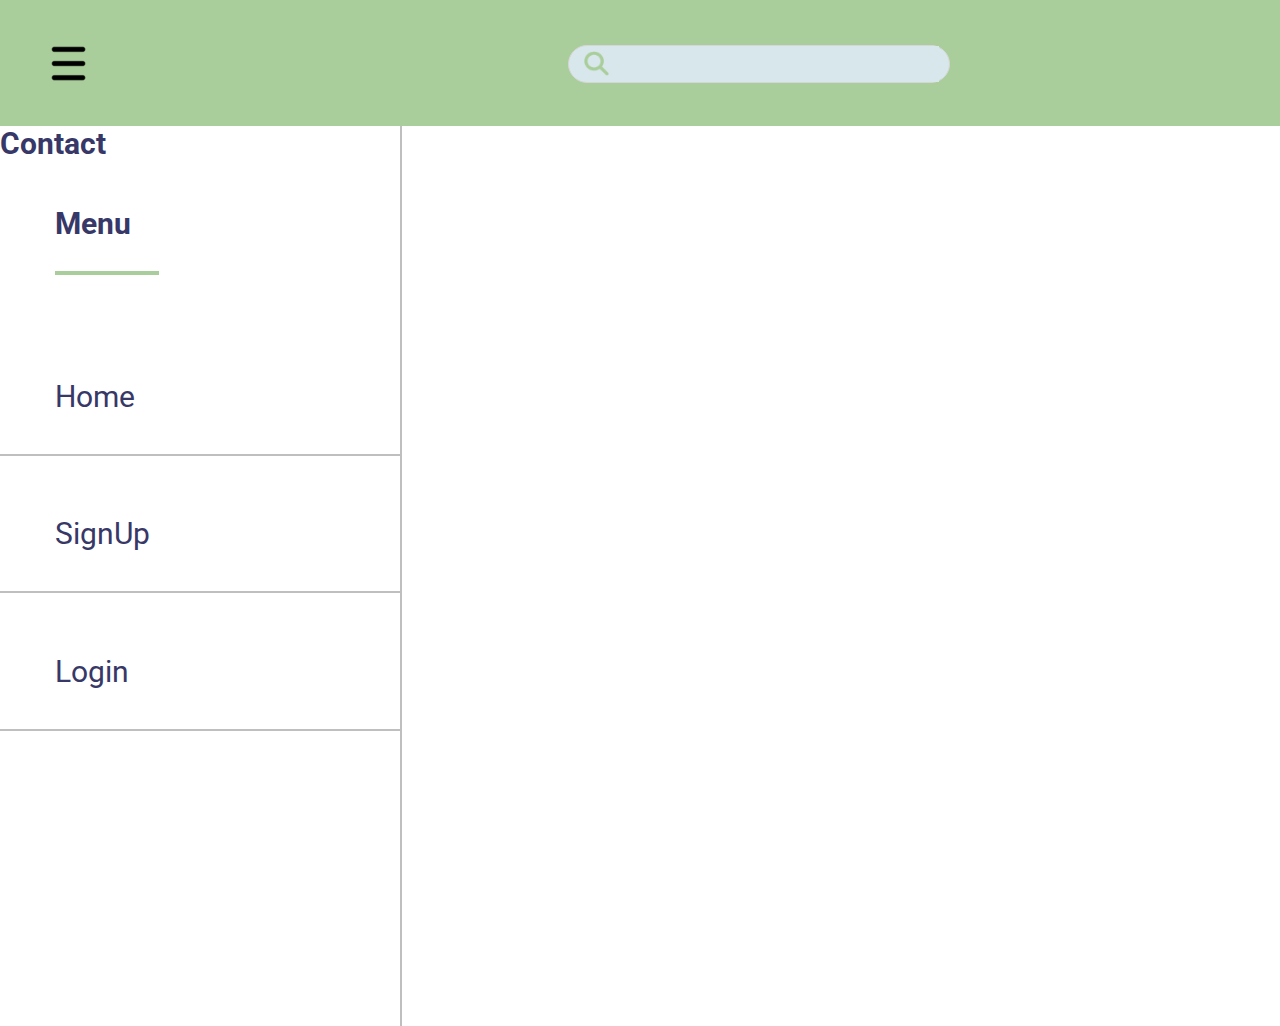
==== Semana-03/index.html @ 1ed92e9c "BaSP-W03-2022: make some changes in nav on index, giving style to nav on css" ====
<!DOCTYPE html>
<html lang="en">

<head>
  <meta charset="UTF-8" />
  <meta http-equiv="X-UA-Compatible" content="IE=edge" />
  <meta name="viewport" content="width=device-width, initial-scale=1.0" />
  <link rel="stylesheet" href="reset.css">
  <link rel="stylesheet" href="style.css" type="text/css">
  <link href="https://fonts.googleapis.com/css2?family=Roboto&display=swap" rel="stylesheet">
  <title>Landing Page Trackgenix</title>
</head>

<body>
  <header>
    <figure class="header-menu">
      <img class="menu" src="../assets/img/menu.png" alt="" />
    </figure>
    <form action="" class="header-search">
      <input type="search" name="search" />
      <img class="header-search-img" src="../assets/img/search.png" alt="">
    </form>
    <button type="button" class="header-know-more-btn">Know more</button>
  </header>
  <nav>
    <h2 class="nav-menu">Menu</h2>
    <div class="nav-menu-underline"></div>
<ul class="nav-ul">
  <li>
    <a href="#"> Home</a>
  </li>
  <div></div>
  <li>
    <a href="#">SignUp</a>
  </li>
  <div></div>
  <li>
    <a href="#">Login</a>
  </li>
  <div></div>
</ul>
      <h2>Contact</h2>

      <!-- <figure>
        <img src="../assets/img/mail.png" alt="" />
      </figure>
      <a href="#" target="_blank">trackgenix@gmail.com</a>
      <figure>
        <img src="../assets/img/phone.png" alt="" />
      </figure>
      <a href="#" target="_blank">(+54) 4545-9999</a>
      <figure>
        <img src="../assets/img/adress.png" alt="" />
      </figure>
      <a href="#" target="_blank">1234 Somewhere Road #8254 Nashville.</a>
    </div> -->
  </nav>
  <!-- <main>
    <section>
      <div>
        <h1>TRACKGENIX</h1>
        <h2>TIME CONTROL THAT SIMPLIFIES YOUR BUSINESS</h2>
        <p>
          The time control software to manage your employees' time in the
          easiest, fastest and most intuitive way.
        </p>
        <a href="#" target="_blank"><button type="button">LEARN MORE</button></a>
      </div>
      <div>
        <img src="../assets/img/Imagen_principal.png" alt="" />
      </div>
    </section>
    <section>
      <h2>Features</h2>
      <div>
        <figure>
          <img src="../assets/img/features.png" alt="">
        </figure>
      </div>
      <div>
        <a href="#">
          <figure>
            <img src="../assets/img/clock.png" alt="" />
          </figure>
          <p>Hours log</p>
        </a>
        <div>
          <a href="#">
            <figure>
              <img src="../assets/img/Vector.png" alt="" />
            </figure>
            <p>Reports</p>
          </a>
        </div>
        <div>
          <a href="#">
            <figure>
              <img src="../assets/img/search.png" alt="" />
            </figure>
            <p>Resource management</p>
          </a>
        </div>
        <div>
          <a href="#">
            <figure>
              <img src="../assets/img/people.png" alt="" />
            </figure>
            <p>Multiple role</p>
          </a>
        </div>
      </div>
    </section>
    <section>
      <h2>Why use Trackgenix?</h2>
      <figure>
        <img src="../assets/img/why_use.png" alt="" />
      </figure>
      <div>
        <ul>
          <li><a href="#">Productivity booster</a></li>
          <li><a href="#">Work traceability</a></li>
          <li><a href="#">Leadership and team management</a></li>
          <li><a href="#">Decisionmaking</a></li>
        </ul>
      </div>
    </section>
    <section>
      <h2>Ask for more information</h2>
      <div>
        <form action="#">
          <input type="text" name="name" placeholder="Name" required />
          <input type="email" name="email" placeholder="Email" required />
          <select name="category" required>
            <option value="0" disabled selected>-Category-</option>
            <option value="1">Employee</option>
            <option value="2">Employee PM</option>
            <option value="2">Admin</option>
            <option value="2">SuperAdmin</option>
          </select>
          <textarea name="text" cols="30" rows="10" placeholder="Message" required></textarea>
          <input type="reset" value="Cancel" />
          <input type="submit" value="Send" />
        </form>
      </div>
    </section>
    <section>
      <h2>Our history</h2>
      <div>
        <p>
          Since 2012, we’ve helped countless companies across the globe build
          applications that empower growth, leave a lasting impression, and
          transform their user experience.
        </p>
        <a href="#" target="_blank"><button type="button">Read More</button></a>
        <figure>
          <img src="../assets/img/history2.png" alt="">
        </figure>
        <p>
          GigaTech was created in 2012 by a
          trio of colleagues who met through a coding bootcamp. They continue
          to perfect the craft of app development and make a name for
          themselves.
        </p>
        <figure>
          <img src="../assets/img/history.png" alt="" />
        </figure>
      </div>
    </section>
    <section>
      <div>
        <div>
          <h3>Products</h3>
          <ul>
            <li>
              <ul>
                <a href="#">
                  <li>Features</li>
                </a>
                <a href="#">
                  <li>Downloads</li>
                </a>
                <a href="#">
                  <li>Integrations</li>
                </a>
                <a href="#">
                  <li>Additional features</li>
                </a>
              </ul>
            </li>
          </ul>
        </div>
        <div>
          <h3>Company</h3>
          <ul>
            <li>
              <ul>
                <a href="#">
                  <li>About us</li>
                </a>
                <a href="#">
                  <li>Trusted by</li>
                </a>
                <a href="#">
                  <li>Resources</li>
                </a>
                <a href="#">
                  <li>Clients</li>
                </a>
              </ul>
            </li>
          </ul>
        </div>
        <div>
          <h3>Support</h3>
          <ul>
            <li>
              <ul>
                <a href="#">
                  <li>Help</li>
                </a>
                <a href="#">
                  <li>Tutorial</li>
                </a>
                <a href="#">
                  <li>API</li>
                </a>
                <a href="#">
                  <li>Contact</li>
                </a>
              </ul>
            </li>
          </ul>
        </div>
      </div>
    </section>
  </main> 
    <footer>
    <div>
      <a href="#" target="_blank">
        <figure>
          <img src="../assets/img/twitter.png" alt="">
        </figure>
      </a>
      <a href="#" target="_blank">
        <figure>
          <img src="../assets/img/face.png" alt="">
        </figure>
      </a>
      <a href="#" target="_blank">
        <figure>
          <img src="../assets/img/linkedin.png" alt="">
        </figure>
      </a>
      <a href="#" target="_blank">
        <figure>
          <img src="../assets/img/instagram.png" alt="">
        </figure>
      </a>
      <a href="#" target="_blank">
        <figure>
          <img src="../assets/img/github.png" alt="">
        </figure>
      </a>
    </div>
    <div>
      <p>Rosario, Argentina</p>
      <p>Copyright &#169 GigaTech Software Solutions SA.</p>
      <P>All rights reserved.</P>
    </div>
  </footer>-->
</body>

</html>
---- Semana-03/style.css ----
body {
  font-family: "Roboto";
}

header {
  position: relative;
  height: 126px;
  background: #aace9b;
}

.header-menu img {
  position: absolute;
  width: 45px;
  height: 44.61px;
  left: 46px;
  top: 41px;
}

.header-search {
  position: absolute;
  width: 380px;
  left: 568px;
  top: 45px;
  background: #d8e7eb;
  border: 1px solid #d6d6d6;
  border-radius: 50px;
}

.header-search input {
  position: relative;
  width: 320px;
  height: 36px;
  left: 50px;
  font-size: 20px;
  background: #d8e7eb;
  border: none;
  outline: none;
}

.header-search-img {
  position: absolute;
  width: 25px;
  height: 25px;
  top: 5px;
  left: 15px;
}

.header-know-more-btn {
  position: absolute;
  display: none;
  width: 85px;
  height: 36px;
  left: 1380px;
  top: 45px;
  background: #ff3e1d;
  border-radius: 5px;
  border: none;
  color: white;
}

nav {
  position: absolute;
  width: 400px;
  height: 100%;
  border-right: 2px solid #bfbfbf;
}

.nav-menu {
  position: absolute;
  padding-left: 55px;
  top: 80px;
}

.nav-menu-underline {
  position: absolute;
  width: 100px;
  height: 0px;
  left: 55px;
  top: 145px;
  border: 2px solid #aace9b;
}

.nav,
h2 {
  position: relative;
  font-family: "Roboto";
  font-weight: 700;
  font-size: 30px;
  line-height: 35px;
  color: #373867;
}

.nav-ul {
  position: absolute;
  height: 420px;
  top: 150px;
}

.nav-ul li {
  position: relative;
  margin: 50% 55px 40px;
  font-family: "Roboto";
  font-weight: 400;
  font-size: 30px;
  line-height: 35px;
}
.nav-ul a {
text-decoration: none;
color: #373867;
}

.nav-ul div {
  position: absolute;
  width: 400px;
  border: 1px solid #bfbfbf;
}
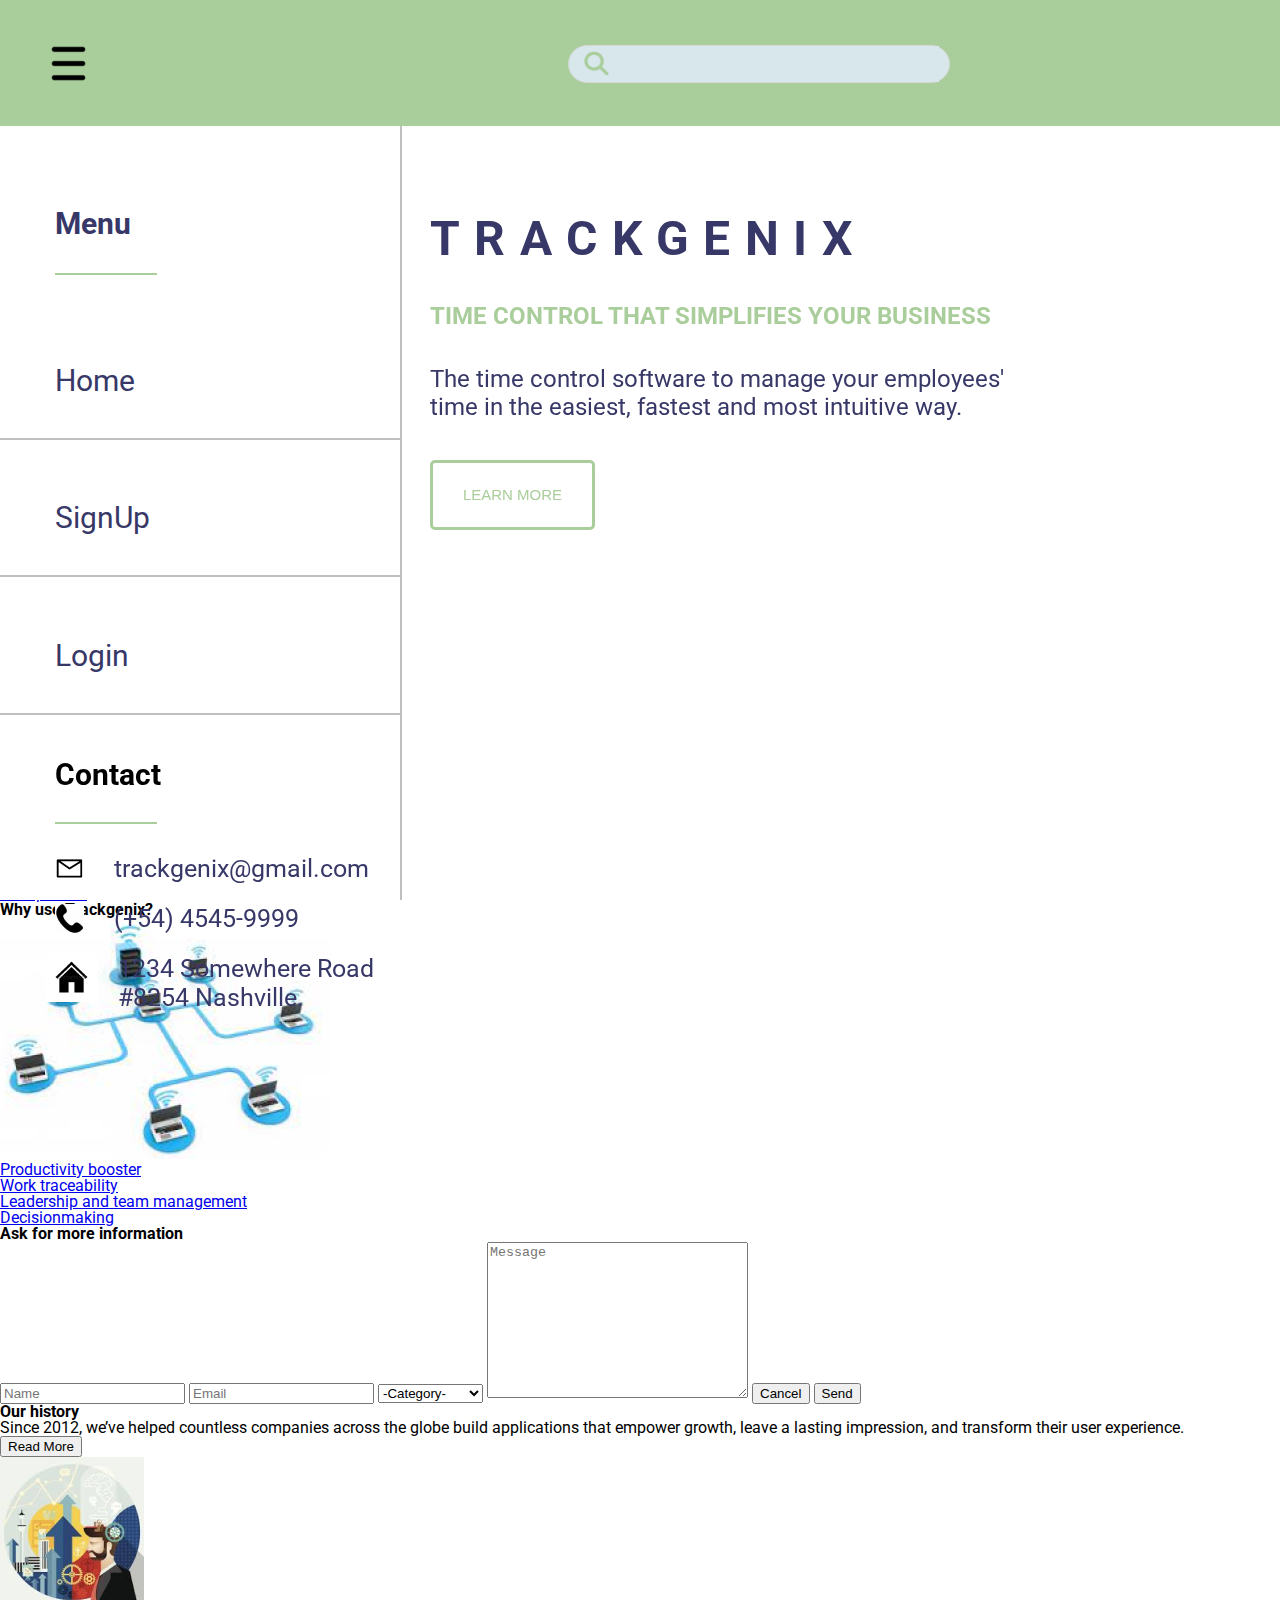
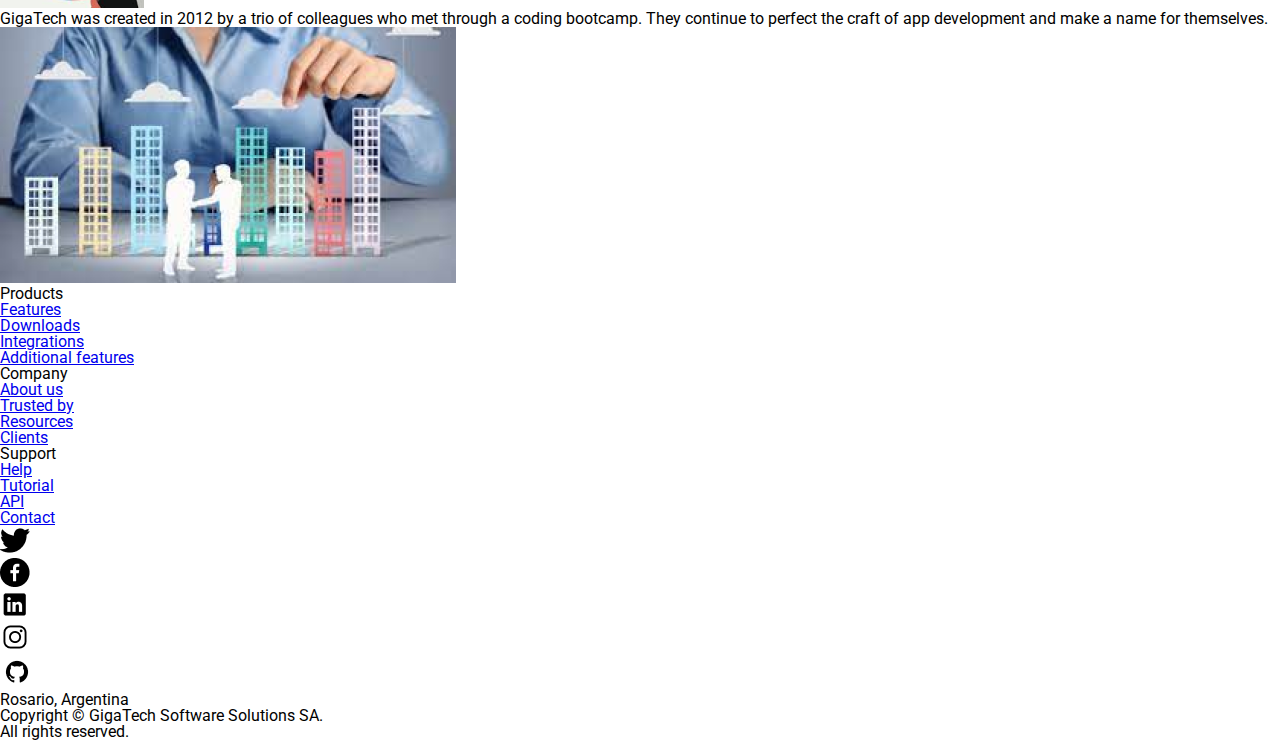
==== commit ec909aa1: "BaSP-W03-2022: finish the sidebar and work on the first-section of the body" ====
--- a/Semana-03/index.html
+++ b/Semana-03/index.html
@@ -25,39 +25,45 @@
   <nav>
     <h2 class="nav-menu">Menu</h2>
     <div class="nav-menu-underline"></div>
-<ul class="nav-ul">
-  <li>
-    <a href="#"> Home</a>
-  </li>
-  <div></div>
-  <li>
-    <a href="#">SignUp</a>
-  </li>
-  <div></div>
-  <li>
-    <a href="#">Login</a>
-  </li>
-  <div></div>
-</ul>
-      <h2>Contact</h2>
-
-      <!-- <figure>
-        <img src="../assets/img/mail.png" alt="" />
-      </figure>
-      <a href="#" target="_blank">trackgenix@gmail.com</a>
-      <figure>
-        <img src="../assets/img/phone.png" alt="" />
-      </figure>
-      <a href="#" target="_blank">(+54) 4545-9999</a>
-      <figure>
-        <img src="../assets/img/adress.png" alt="" />
-      </figure>
-      <a href="#" target="_blank">1234 Somewhere Road #8254 Nashville.</a>
-    </div> -->
+    <ul class="nav-menu-ul">
+      <li>
+        <a href="#"> Home</a>
+      </li>
+      <div></div>
+      <li>
+        <a href="#">SignUp</a>
+      </li>
+      <div></div>
+      <li>
+        <a href="#">Login</a>
+      </li>
+      <div></div>
+    </ul>
+    <ul class="nav-contact-ul">
+      <h2 class="nav-contact">Contact</h2>
+      <div class="nav-contact-underline"></div>
+      <li>
+        <figure>
+          <img src="../assets/img/mail.png" alt="" />
+        </figure>
+        <a href="#" target="_blank">trackgenix@gmail.com</a>
+      </li>
+      <li>
+        <figure>
+          <img src="../assets/img/phone.png" alt="" />
+        </figure>
+        <a href="#" target="_blank">(+54) 4545-9999</a>
+      </li>
+      <li id="nav-contact-address">
+        <figure>
+          <img src="../assets/img/adress.png" alt="" />
+        </figure>
+        <a id="contact-address" href="#" target="_blank">1234 Somewhere Road #8254 Nashville.</a>
+      </li>
+    </ul>
   </nav>
-  <!-- <main>
-    <section>
-      <div>
+  <main>
+    <section class="first-section">
         <h1>TRACKGENIX</h1>
         <h2>TIME CONTROL THAT SIMPLIFIES YOUR BUSINESS</h2>
         <p>
@@ -65,10 +71,9 @@
           easiest, fastest and most intuitive way.
         </p>
         <a href="#" target="_blank"><button type="button">LEARN MORE</button></a>
-      </div>
-      <div>
+      <figure>
         <img src="../assets/img/Imagen_principal.png" alt="" />
-      </div>
+      </figure>
     </section>
     <section>
       <h2>Features</h2>
@@ -233,8 +238,8 @@
         </div>
       </div>
     </section>
-  </main> 
-    <footer>
+  </main>
+  <footer>
     <div>
       <a href="#" target="_blank">
         <figure>
@@ -267,7 +272,7 @@
       <p>Copyright &#169 GigaTech Software Solutions SA.</p>
       <P>All rights reserved.</P>
     </div>
-  </footer>-->
+  </footer>
 </body>
 
 </html>--- a/Semana-03/style.css
+++ b/Semana-03/style.css
@@ -1,11 +1,14 @@
 body {
   font-family: "Roboto";
+  width: 1512px;
 }
 
 header {
-  position: relative;
+  position: fixed;
+  width: 100%;
   height: 126px;
   background: #aace9b;
+  z-index: 1;
 }
 
 .header-menu img {
@@ -59,44 +62,44 @@
 }
 
 nav {
-  position: absolute;
+  position: fixed;
   width: 400px;
   height: 100%;
+  font-family: "Roboto";
+  font-size: 30px;
+  line-height: 35px;
   border-right: 2px solid #bfbfbf;
+  background-color: white;
 }
 
 .nav-menu {
-  position: absolute;
+  position: relative;
   padding-left: 55px;
-  top: 80px;
+  top: 206px;
+  color: #373867;
 }
 
 .nav-menu-underline {
-  position: absolute;
+  position: relative;
   width: 100px;
   height: 0px;
-  left: 55px;
-  top: 145px;
-  border: 2px solid #aace9b;
+  margin-left: 55px;
+  top: 238px;
+  border: 1px solid #aace9b;
 }
 
 .nav,
 h2 {
-  position: relative;
-  font-family: "Roboto";
   font-weight: 700;
-  font-size: 30px;
-  line-height: 35px;
-  color: #373867;
-}
-
-.nav-ul {
+}
+
+.nav-menu-ul {
   position: absolute;
   height: 420px;
-  top: 150px;
-}
-
-.nav-ul li {
+  top: 260px;
+}
+
+.nav-menu-ul li {
   position: relative;
   margin: 50% 55px 40px;
   font-family: "Roboto";
@@ -104,13 +107,103 @@
   font-size: 30px;
   line-height: 35px;
 }
-.nav-ul a {
-text-decoration: none;
-color: #373867;
-}
-
-.nav-ul div {
+
+.nav-menu-ul a {
+  text-decoration: none;
+  color: #373867;
+}
+
+.nav-menu-ul div {
   position: absolute;
   width: 400px;
   border: 1px solid #bfbfbf;
-}+}
+
+.nav-contact-ul {
+  position: relative;
+  top: 720px;
+  margin-left: 55px;
+}
+
+.nav-contact-underline {
+  position: relative;
+  width: 100px;
+  border: 1px solid #aace9b;
+  top: 30px;
+}
+
+.nav-contact-ul li {
+  position: relative;
+  display: flex;
+  top: 60px;
+  margin-bottom: 15px;
+  font-weight: 400;
+  font-size: 25px;
+  line-height: 29px;
+}
+
+.nav-contact-ul a {
+  padding-left: 30px;
+  text-decoration: none;
+  color: #373867;
+}
+
+#nav-contact-address {
+  margin-left: -10px;
+}
+
+#contact-address {
+  padding-left: 20px;
+}
+
+.first-section {
+  position: relative;
+  top: 126px;
+  left: 400px;
+  padding: 85px 35px 95px 30px;
+  color: #373867;
+}
+
+h1 {
+  font-weight: 700;
+  font-size: 48px;
+  line-height: 56px;
+  letter-spacing: 0.3em;
+  padding-bottom: 35px;
+}
+
+.first-section h2 {
+  font-weight: 700;
+  font-size: 24px;
+  line-height: 28px;
+  padding-bottom: 35px;
+  text-transform: uppercase;
+  color: #aace9b;
+}
+
+.first-section p {
+  width: 595px;
+  height: 60px;
+  padding-bottom: 35px;
+  font-weight: 400;
+  font-size: 24px;
+  line-height: 28px;
+}
+
+.first-section button {
+  width: 165px;
+  height: 70px;
+  font-weight: 500;
+  font-size: 15px;
+  line-height: 18px;
+  color: #aace9b;
+  background: #ffffff;
+  border: 3px solid #aace9b;
+  border-radius: 5px;
+}
+
+.first-section img {
+  position: absolute;
+  top: 65px;
+  right: 35px;
+}
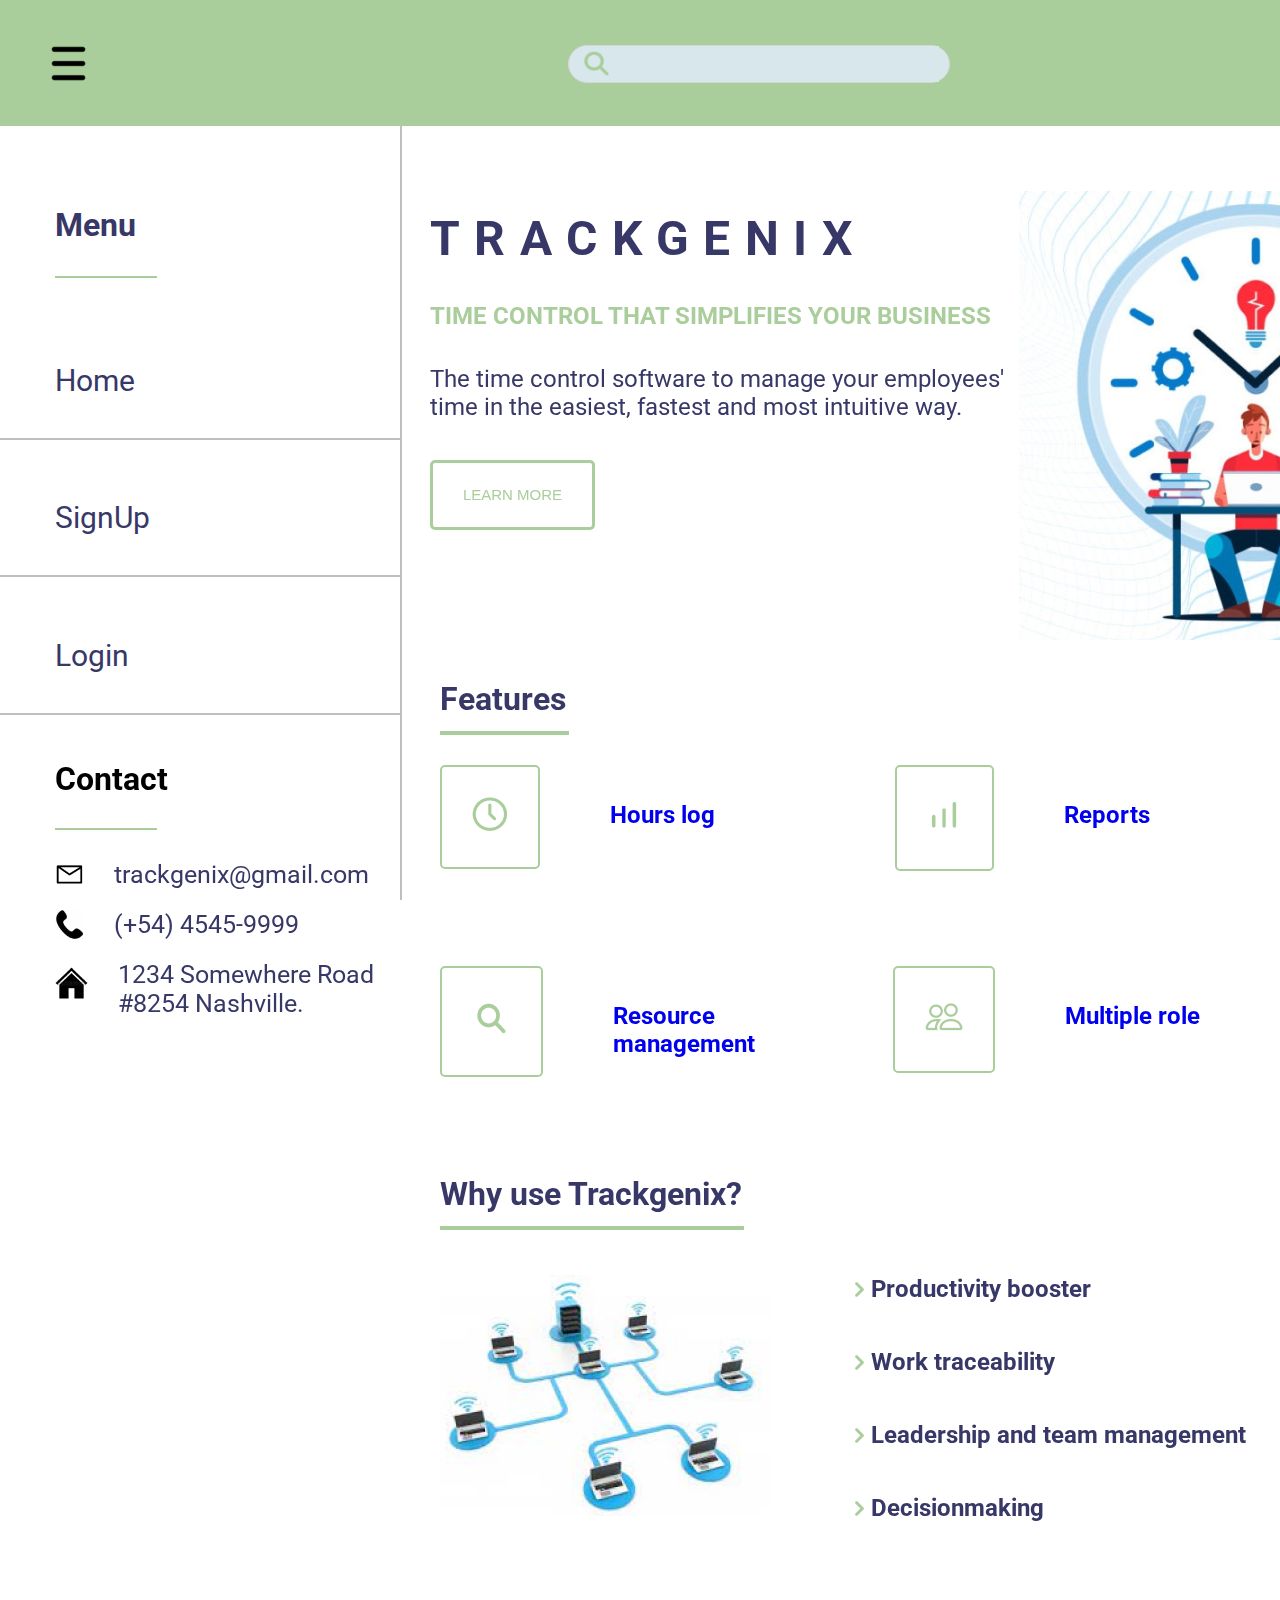
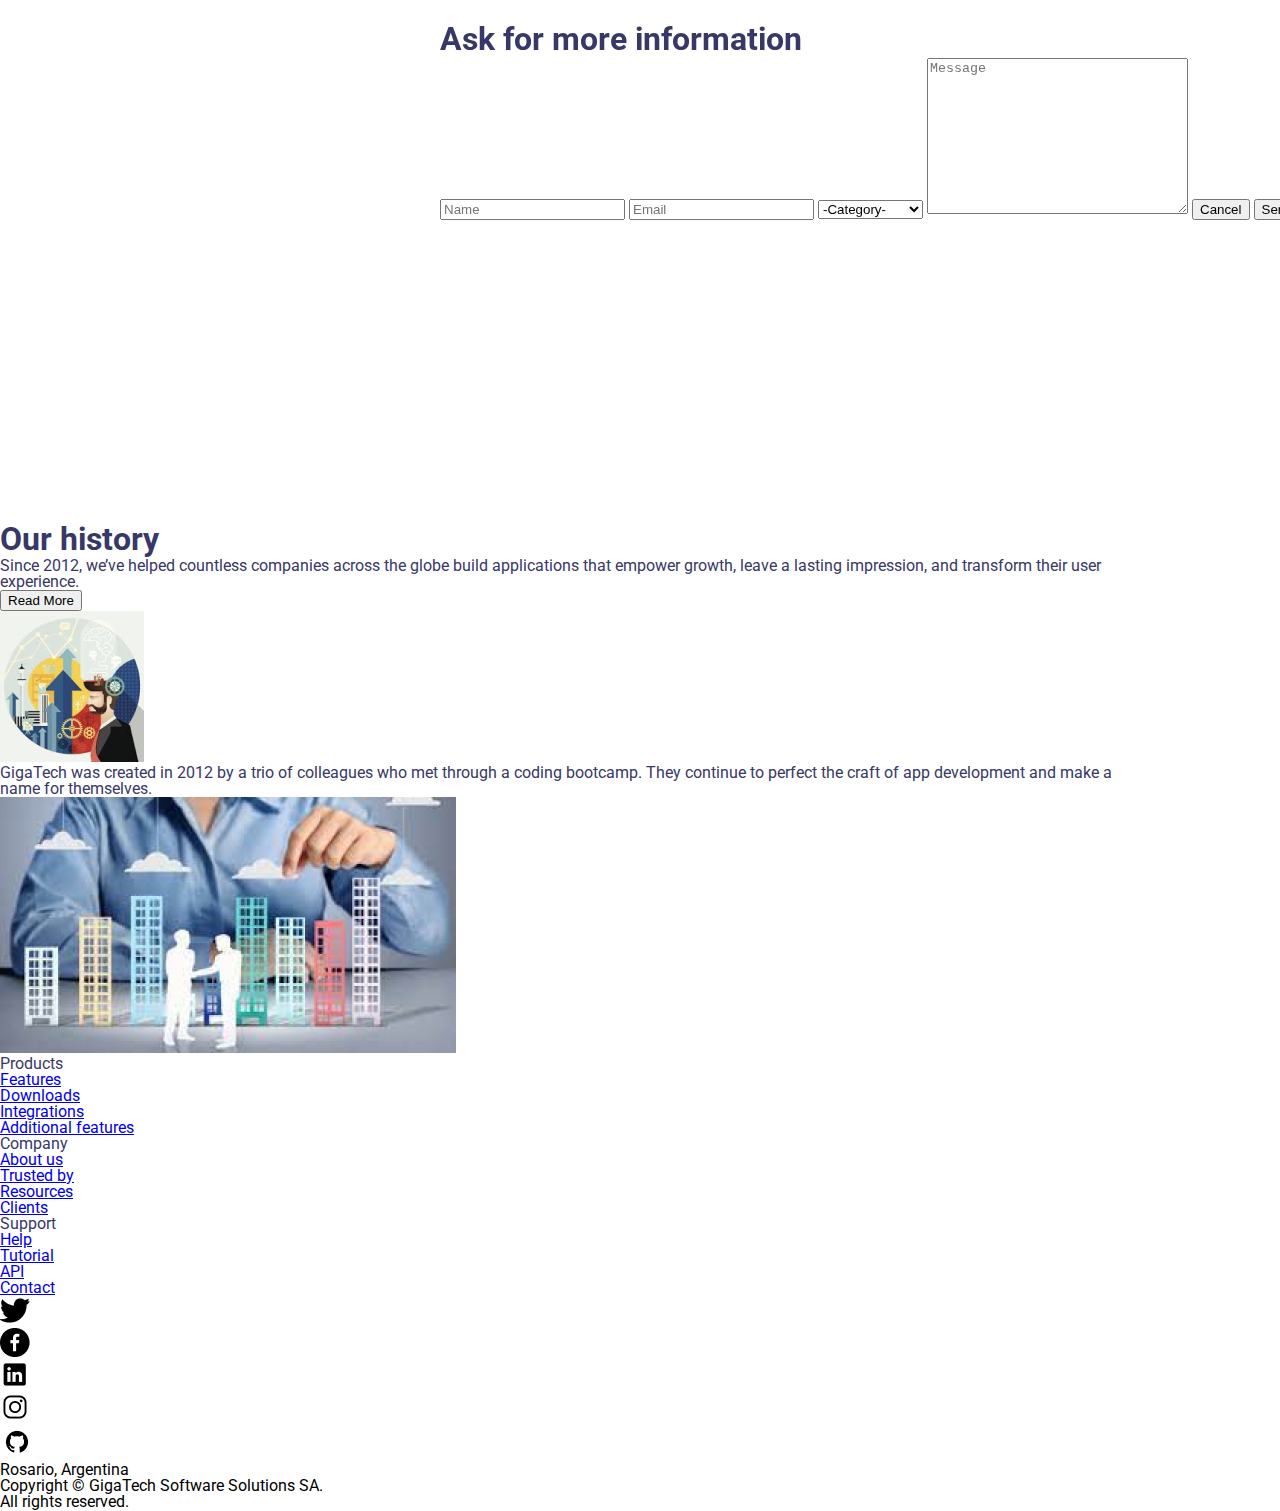
==== commit a248c935: "BaSP-W03-2022: finish the first, second and third section of the body" ====
--- a/Semana-03/index.html
+++ b/Semana-03/index.html
@@ -64,32 +64,33 @@
   </nav>
   <main>
     <section class="first-section">
-        <h1>TRACKGENIX</h1>
-        <h2>TIME CONTROL THAT SIMPLIFIES YOUR BUSINESS</h2>
-        <p>
-          The time control software to manage your employees' time in the
-          easiest, fastest and most intuitive way.
-        </p>
-        <a href="#" target="_blank"><button type="button">LEARN MORE</button></a>
+      <h1>TRACKGENIX</h1>
+      <h2>TIME CONTROL THAT SIMPLIFIES YOUR BUSINESS</h2>
+      <p>
+        The time control software to manage your employees' time in the
+        easiest, fastest and most intuitive way.
+      </p>
+      <a href="#" target="_blank"><button type="button">LEARN MORE</button></a>
       <figure>
         <img src="../assets/img/Imagen_principal.png" alt="" />
       </figure>
     </section>
-    <section>
+    <section class="second-section">
       <h2>Features</h2>
-      <div>
-        <figure>
-          <img src="../assets/img/features.png" alt="">
-        </figure>
-      </div>
-      <div>
-        <a href="#">
-          <figure>
-            <img src="../assets/img/clock.png" alt="" />
-          </figure>
-          <p>Hours log</p>
-        </a>
-        <div>
+      <div class="features-underline"></div>
+      <figure class="features-img-tablet">
+        <img src="../assets/img/features.png" alt="">
+      </figure>
+      <div class="features-blocks">
+        <div class="features-hours">
+          <a href="#">
+            <figure>
+              <img src="../assets/img/clock.png" alt="" />
+            </figure>
+            <p>Hours log</p>
+          </a>
+        </div>
+        <div class="features-reports">
           <a href="#">
             <figure>
               <img src="../assets/img/Vector.png" alt="" />
@@ -97,7 +98,9 @@
             <p>Reports</p>
           </a>
         </div>
-        <div>
+      </div>
+      <div class="features-blocks">
+        <div class="features-resource">
           <a href="#">
             <figure>
               <img src="../assets/img/search.png" alt="" />
@@ -105,7 +108,7 @@
             <p>Resource management</p>
           </a>
         </div>
-        <div>
+        <div class="features-role">
           <a href="#">
             <figure>
               <img src="../assets/img/people.png" alt="" />
@@ -115,21 +118,23 @@
         </div>
       </div>
     </section>
-    <section>
+    <section class="third-section">
       <h2>Why use Trackgenix?</h2>
-      <figure>
-        <img src="../assets/img/why_use.png" alt="" />
-      </figure>
-      <div>
-        <ul>
-          <li><a href="#">Productivity booster</a></li>
-          <li><a href="#">Work traceability</a></li>
-          <li><a href="#">Leadership and team management</a></li>
-          <li><a href="#">Decisionmaking</a></li>
-        </ul>
-      </div>
-    </section>
-    <section>
+      <div class="why-underline"></div>
+      <div></div>
+      <div class="why-info">
+        <figure>
+          <img src="../assets/img/why_use.png" alt="" />
+        </figure>
+          <ul>
+            <li><a href="#">Productivity booster</a></li>
+            <li><a href="#">Work traceability</a></li>
+            <li><a href="#">Leadership and team management</a></li>
+            <li><a href="#">Decisionmaking</a></li>
+          </ul>
+      </div>
+    </section>
+    <section class="fourth-section">
       <h2>Ask for more information</h2>
       <div>
         <form action="#">
--- a/Semana-03/style.css
+++ b/Semana-03/style.css
@@ -5,7 +5,7 @@
 
 header {
   position: fixed;
-  width: 100%;
+  width: 1512px;
   height: 126px;
   background: #aace9b;
   z-index: 1;
@@ -156,12 +156,17 @@
   padding-left: 20px;
 }
 
+main {
+  width: 1112px;
+  color: #373867;
+}
+
 .first-section {
   position: relative;
+  height: 500px;
   top: 126px;
   left: 400px;
-  padding: 85px 35px 95px 30px;
-  color: #373867;
+  padding: 85px 35px 0px 30px;
 }
 
 h1 {
@@ -207,3 +212,158 @@
   top: 65px;
   right: 35px;
 }
+
+.second-section {
+  position: relative;
+  height: 400px;
+  left: 400px;
+  padding: 95px 0px 0px 40px;
+}
+
+h2 {
+  font-weight: 700;
+  font-size: 32px;
+  line-height: 38px;
+}
+
+.second-section a {
+  font-weight: 700;
+  font-size: 24px;
+  line-height: 28px;
+  text-decoration: none;
+}
+
+.features-underline,
+.why-underline {
+  position: relative;
+  width: 125px;
+  border: 2px solid #aace9b;
+  margin-top: 13px;
+}
+
+.features-img-tablet {
+  display: none;
+}
+
+.features-blocks {
+  position: relative;
+  display: flex;
+}
+
+.features-hours a {
+  position: relative;
+  display: flex;
+  margin: 30px 90px 65px 0px;
+}
+
+.features-hours figure {
+  margin-right: 70px;
+  padding: 30px;
+  border: 2px solid #aace9b;
+  border-radius: 5px;
+}
+
+.features-hours p {
+  padding: 36px 90px 0px 0px;
+}
+
+.features-reports a {
+  position: relative;
+  display: flex;
+  margin: 30px 90px 65px 0px;
+}
+
+.features-reports figure {
+  margin-right: 70px;
+  padding: 35px;
+  border: 2px solid #aace9b;
+  border-radius: 5px;
+}
+
+.features-reports p {
+  padding: 36px 90px 0px 0px;
+}
+
+.features-resource a {
+  position: relative;
+  display: flex;
+  margin: 30px 90px 65px 0px;
+}
+
+.features-resource figure {
+  margin-right: 70px;
+  padding: 35px;
+  border: 2px solid #aace9b;
+  border-radius: 5px;
+}
+
+.features-resource p {
+  padding: 36px 0px 0px 0px;
+  width: 190px;
+}
+
+.features-role a {
+  position: relative;
+  display: flex;
+  margin: 30px 90px 65px 0px;
+}
+
+.features-role figure {
+  margin-right: 70px;
+  padding: 30px;
+  border: 2px solid #aace9b;
+  border-radius: 5px;
+}
+
+.features-role p {
+  padding: 36px 90px 0px 0px;
+}
+
+.third-section {
+  position: relative;
+  height: 350px;
+  left: 400px;
+  padding: 95px 0px 0px 40px;
+}
+
+.why-underline {
+  width: 300px;
+}
+
+.why-info {
+  position: relative;
+  display: flex;
+}
+
+.why-info figure {
+  padding-top: 45px;
+}
+
+.why-info a {
+  text-decoration: none;
+  font-weight: 700;
+  font-size: 24px;
+  line-height: 28px;
+  color: #373867;
+}
+
+.why-info ul {
+  list-style-image: url("../assets/img/why-vector.png");
+  padding-left: 100px;
+}
+
+.why-info li {
+  padding-top: 45px;
+}
+
+.fourth-section {
+  position: relative;
+  height: 500px;
+  left: 400px;
+  padding: 95px 0px 0px 40px;
+}
+
+.fourth-section div {
+  position: relative;
+  display: block;
+}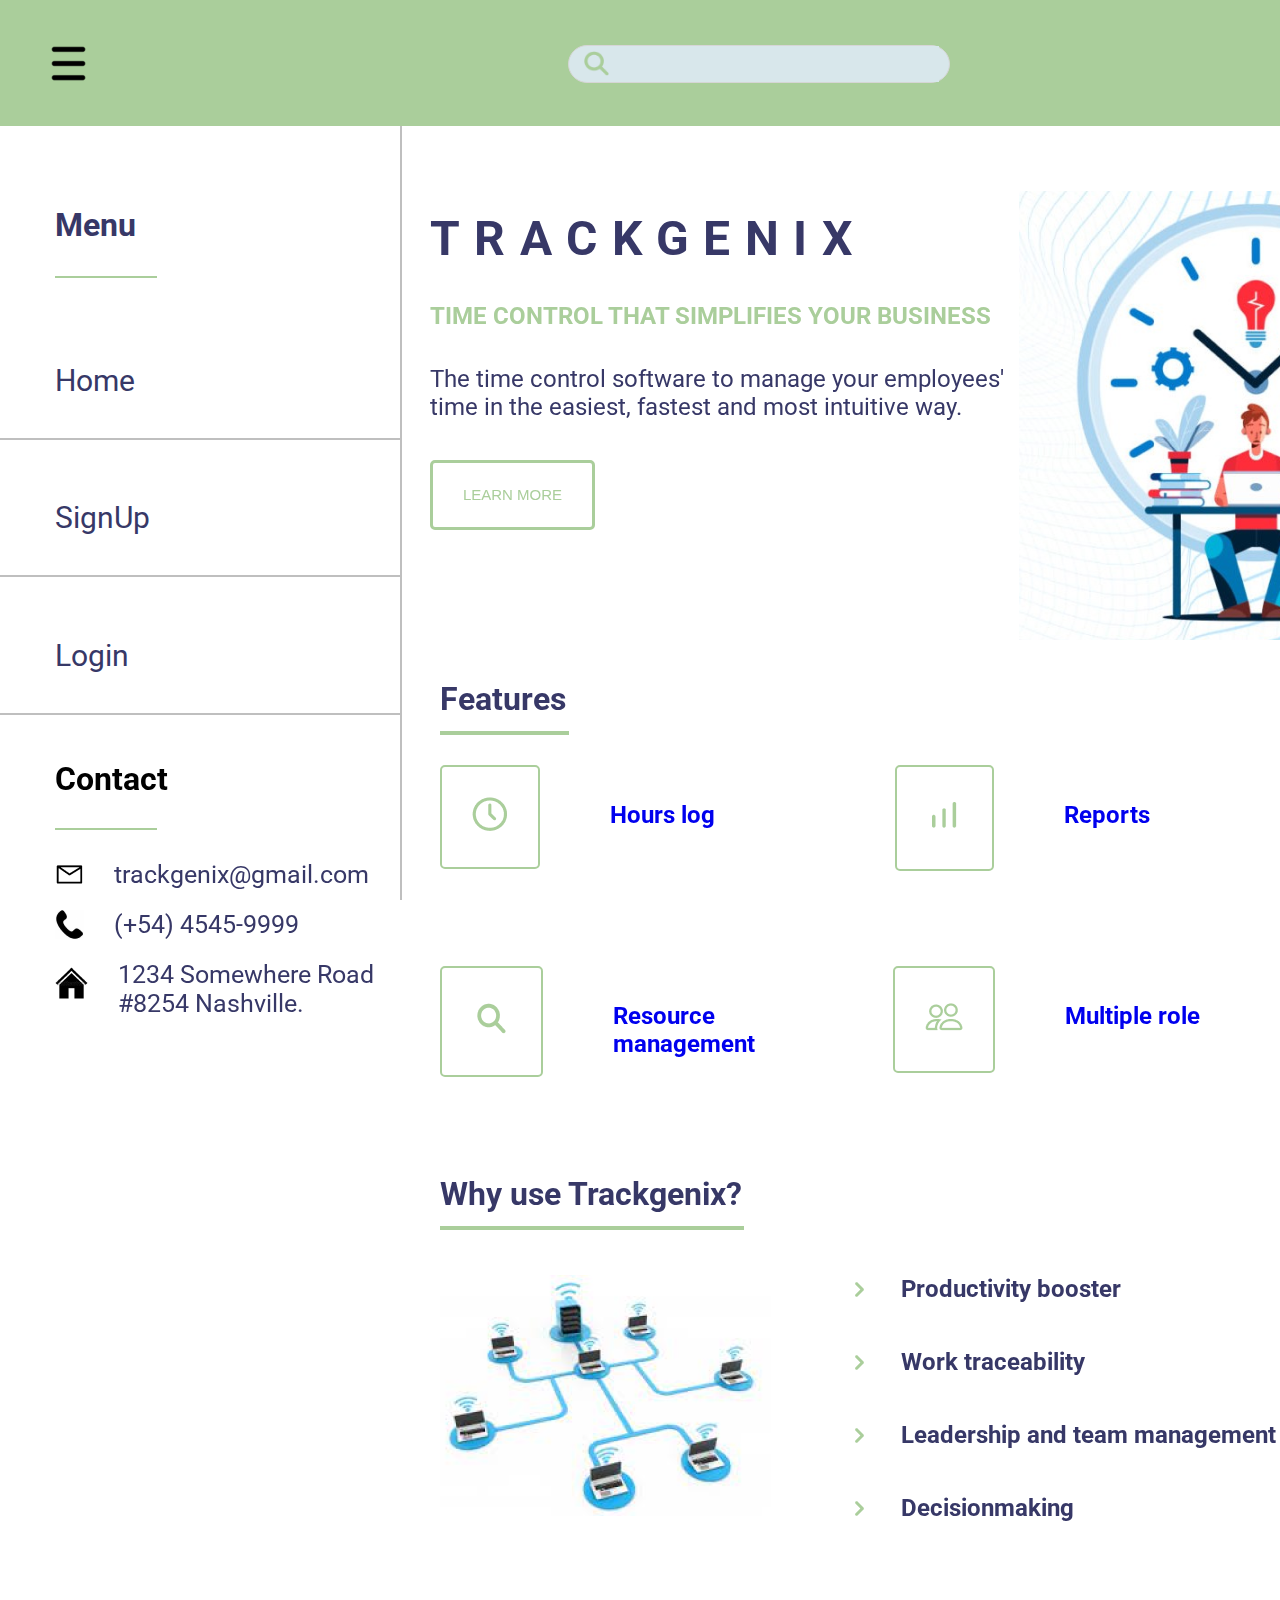
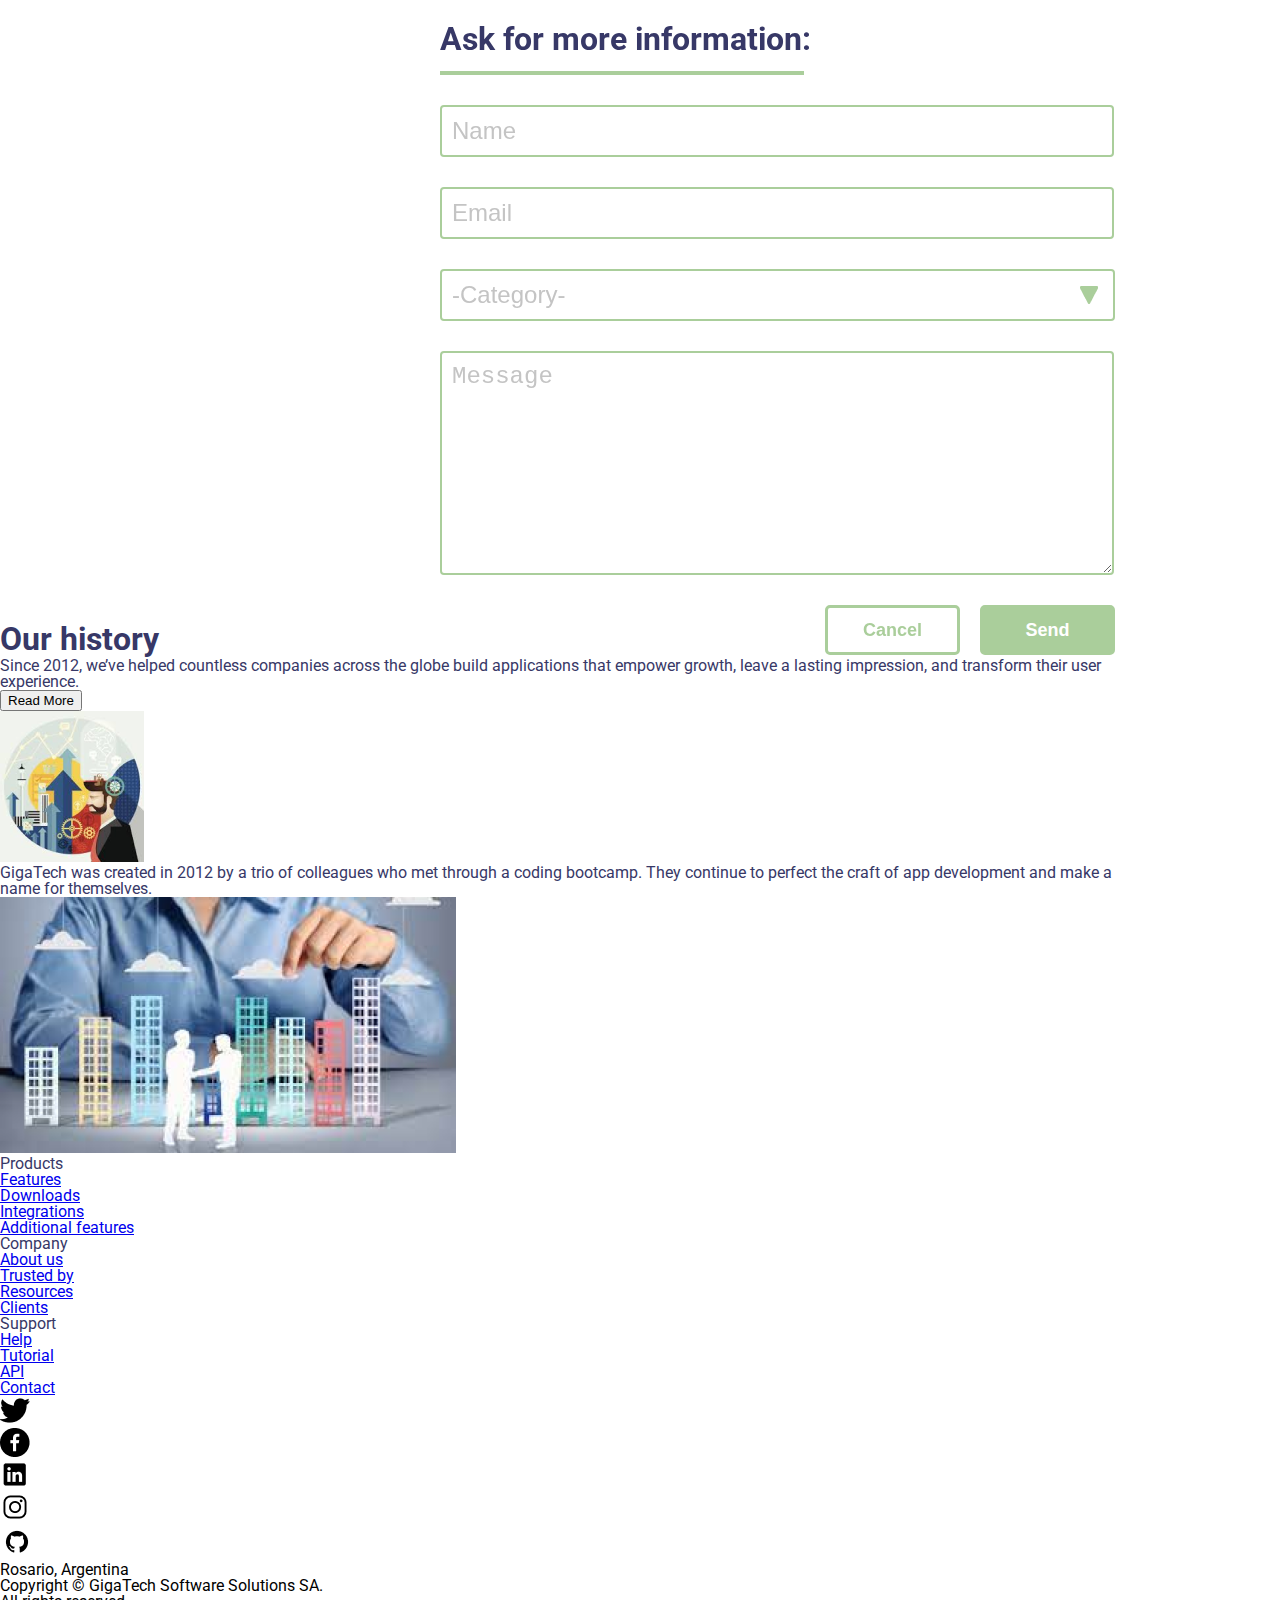
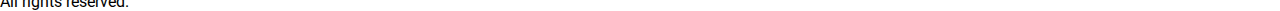
==== commit f6aa6b1c: "BaSP-W03-2022: finish the fouth section of the body" ====
--- a/Semana-03/index.html
+++ b/Semana-03/index.html
@@ -135,8 +135,8 @@
       </div>
     </section>
     <section class="fourth-section">
-      <h2>Ask for more information</h2>
-      <div>
+      <h2>Ask for more information:</h2>
+      <div class="info-underline"></div>
         <form action="#">
           <input type="text" name="name" placeholder="Name" required />
           <input type="email" name="email" placeholder="Email" required />
@@ -146,12 +146,12 @@
             <option value="2">Employee PM</option>
             <option value="2">Admin</option>
             <option value="2">SuperAdmin</option>
+            <i></i>
           </select>
           <textarea name="text" cols="30" rows="10" placeholder="Message" required></textarea>
+          <input type="submit" value="Send" />
           <input type="reset" value="Cancel" />
-          <input type="submit" value="Send" />
         </form>
-      </div>
     </section>
     <section>
       <h2>Our history</h2>
--- a/Semana-03/style.css
+++ b/Semana-03/style.css
@@ -234,7 +234,8 @@
 }
 
 .features-underline,
-.why-underline {
+.why-underline,
+.info-underline {
   position: relative;
   width: 125px;
   border: 2px solid #aace9b;
@@ -340,6 +341,7 @@
 }
 
 .why-info a {
+  margin-left: 30px;
   text-decoration: none;
   font-weight: 700;
   font-size: 24px;
@@ -358,12 +360,71 @@
 
 .fourth-section {
   position: relative;
-  height: 500px;
+  width: 675px;
+  height: 600px;
   left: 400px;
   padding: 95px 0px 0px 40px;
 }
-
-.fourth-section div {
-  position: relative;
+.info-underline {
+  width: 360px;
+}
+
+input[type="text"],
+input[type="email"],
+select,
+textarea {
   display: block;
-}+  width: 650px;
+  padding: 10px;
+  margin: 30px 30px 30px 0px;
+  border: 2px solid #aace9b;
+  border-radius: 4px;
+  font-weight: 400;
+  font-size: 24px;
+  line-height: 28px;
+  outline: none;
+}
+
+textarea {
+  height: 200px;
+}
+
+::placeholder {
+  color: #c4c4c4;
+}
+
+.fourth-section select {
+  width: 675px;
+  color: #c4c4c4;
+  -moz-appearance: none;
+  -webkit-appearance: none;
+  appearance: none;
+  background-color: #fff;
+  background-image: url(../assets/img/select.png);
+  background-repeat: no-repeat;
+  background-position: right 15px top 50%;
+}
+
+input[type="submit"],
+input[type="reset"] {
+  position: relative;
+  width: 135px;
+  height: 50px;
+  margin-left: 20px;
+  float: right;
+  font-weight: 700;
+  font-size: 18px;
+  line-height: 18px;
+  border: 3px solid #aace9b;
+  border-radius: 5px;
+}
+
+input[type="submit"] {
+  color: #ffffff;
+  background: #aace9b;
+}
+
+input[type="reset"] {
+  color: #aace9b;
+  background: #ffffff;
+}
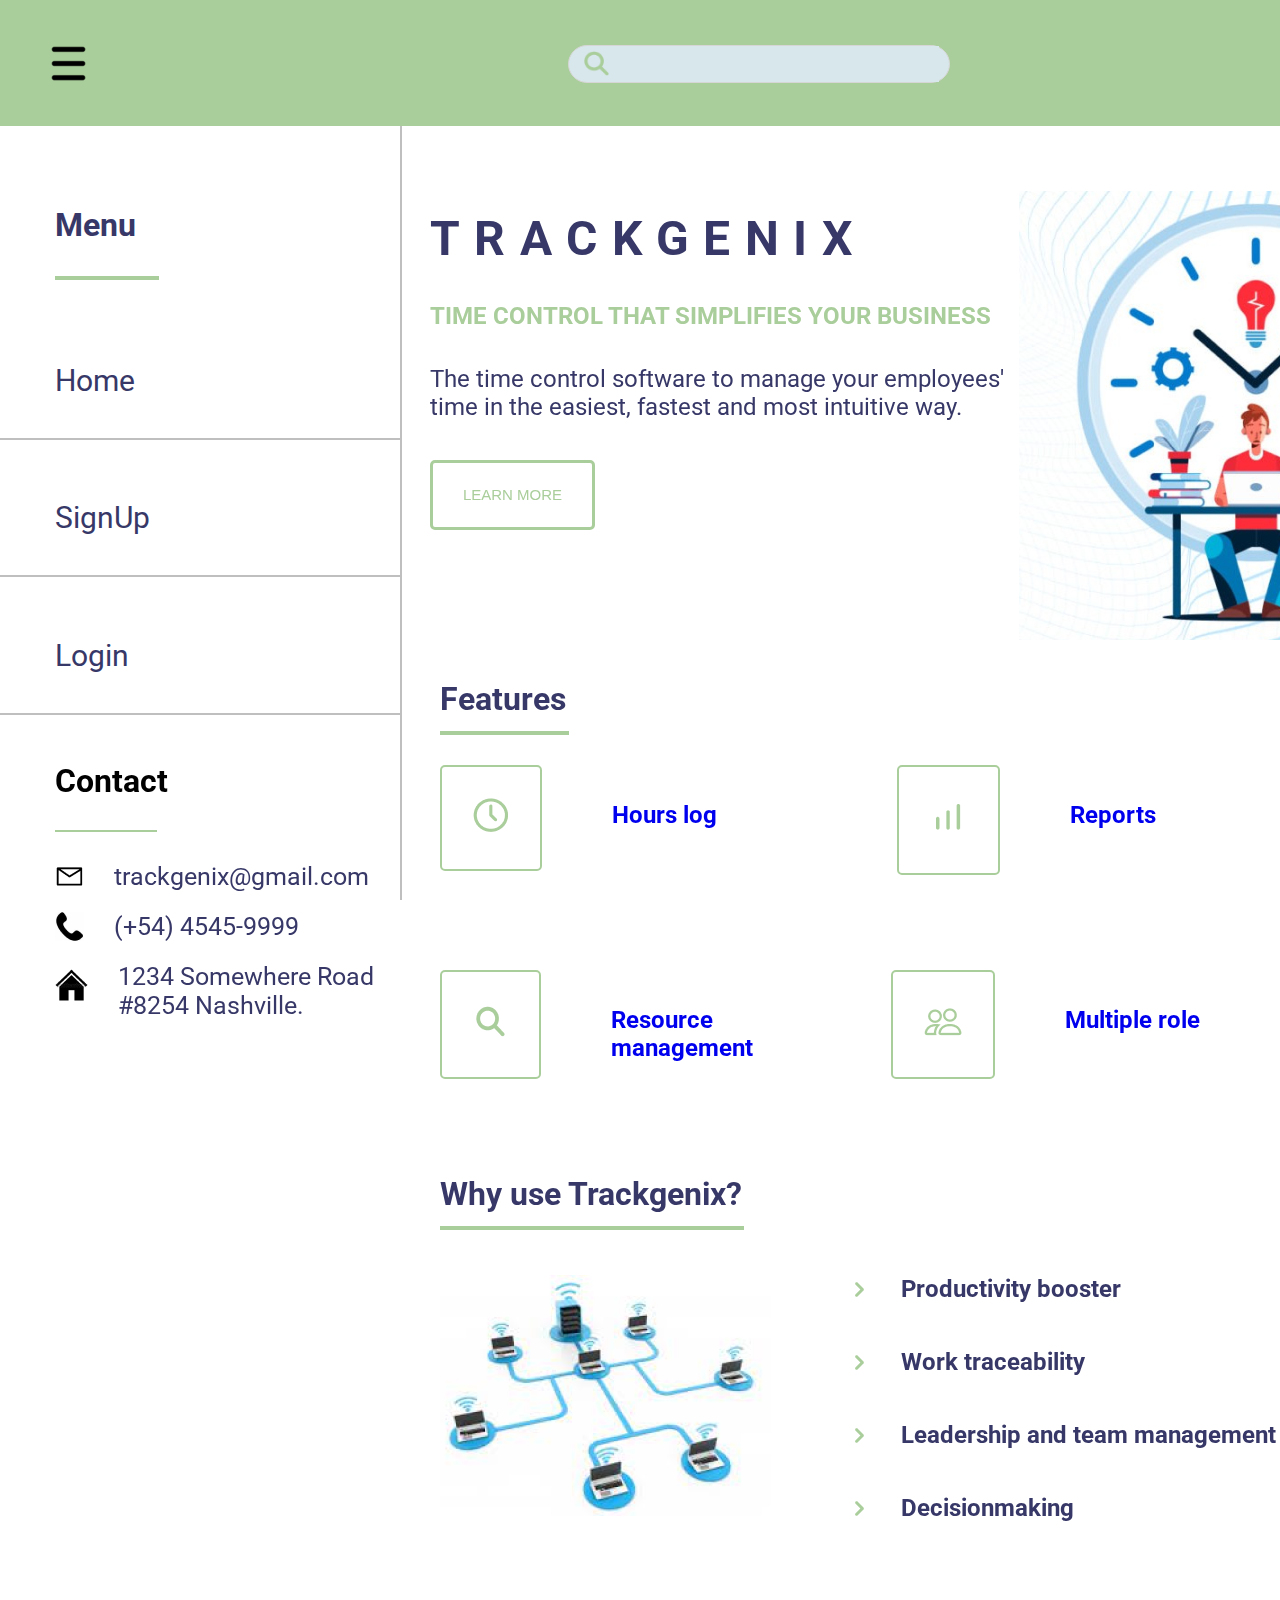
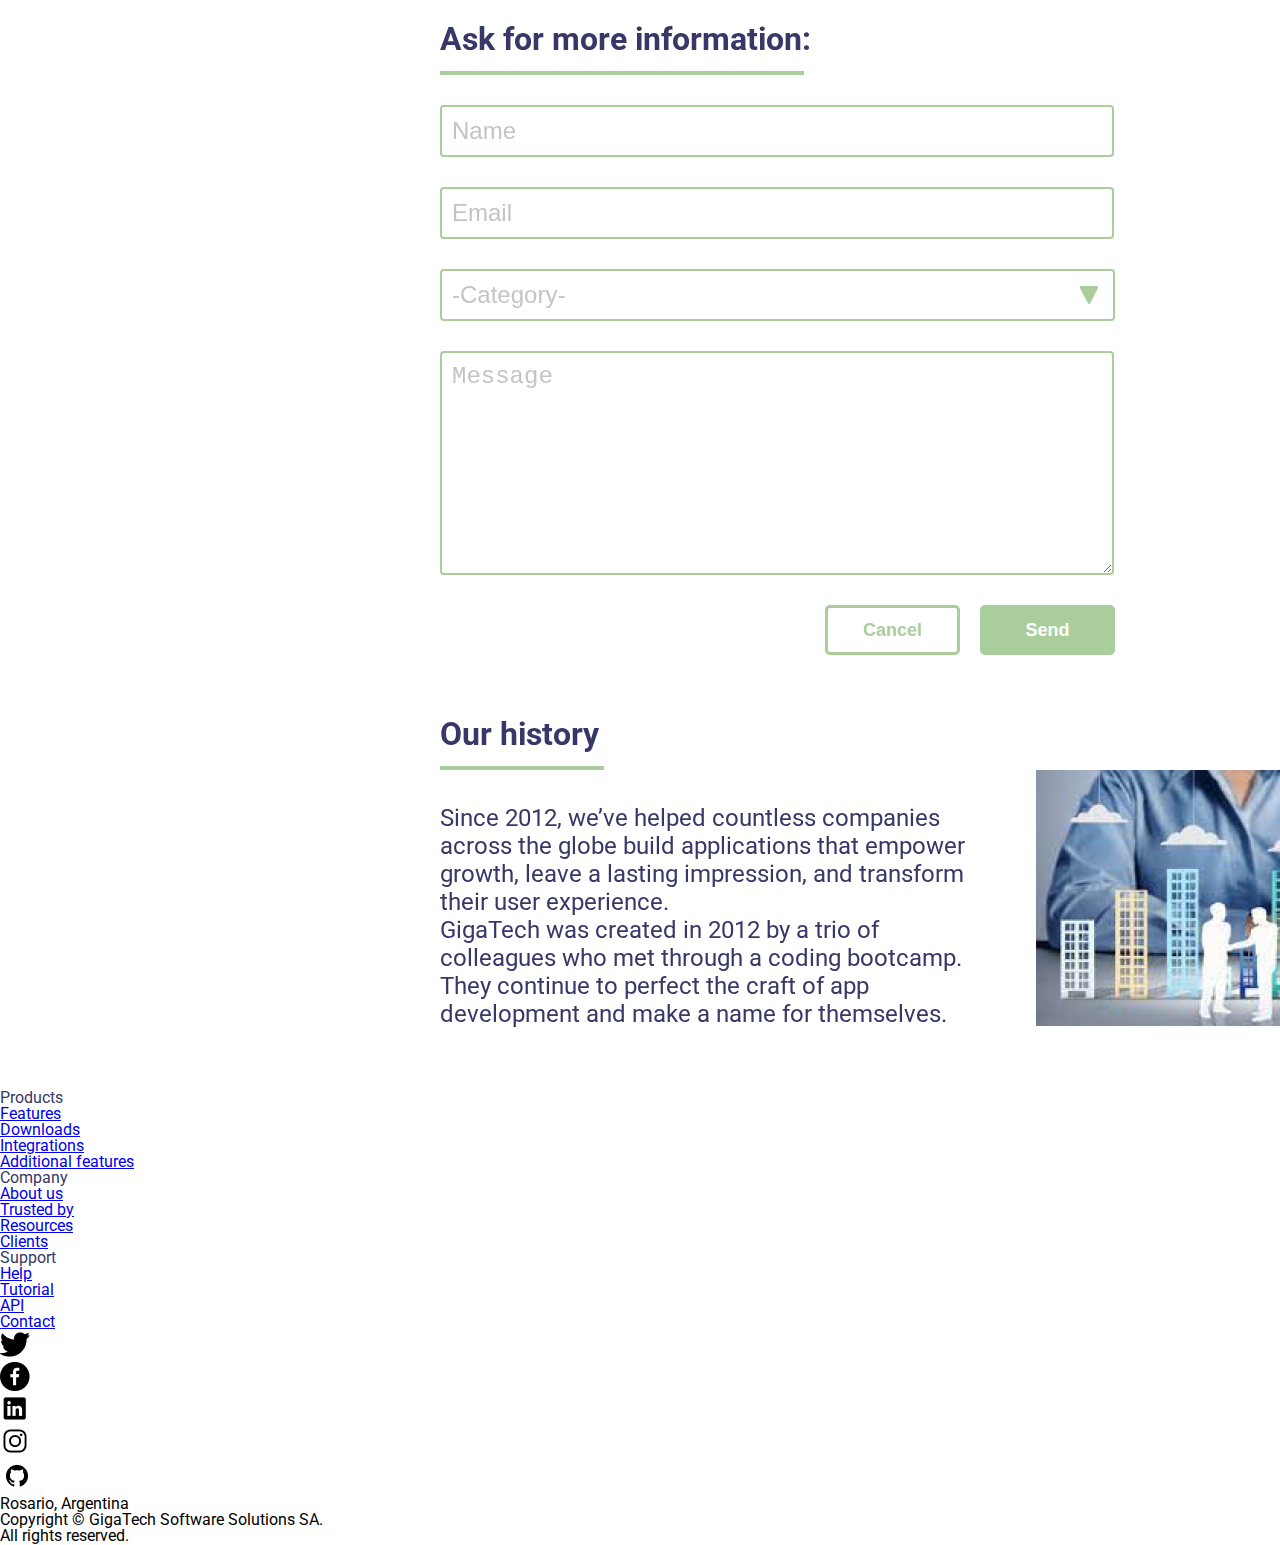
==== commit ab83fedb: "BaSP-W03-2022: work on the fifth section and finish it" ====
--- a/Semana-03/index.html
+++ b/Semana-03/index.html
@@ -153,28 +153,29 @@
           <input type="reset" value="Cancel" />
         </form>
     </section>
-    <section>
+    <section class="fifth-section">
       <h2>Our history</h2>
-      <div>
+      <div class="history-underline"></div>
+      <div class="history-text">
         <p>
           Since 2012, we’ve helped countless companies across the globe build
           applications that empower growth, leave a lasting impression, and
           transform their user experience.
-        </p>
-        <a href="#" target="_blank"><button type="button">Read More</button></a>
-        <figure>
-          <img src="../assets/img/history2.png" alt="">
-        </figure>
-        <p>
+          </p>
+          <p>
           GigaTech was created in 2012 by a
           trio of colleagues who met through a coding bootcamp. They continue
           to perfect the craft of app development and make a name for
           themselves.
         </p>
-        <figure>
+      </div>
+        <a href="#" target="_blank"><button type="button">Read More</button></a>
+        <figure class="history-img-desc">
+          <img src="../assets/img/history2.png" alt="">
+        </figure>
+        <figure class="history-img">
           <img src="../assets/img/history.png" alt="" />
         </figure>
-      </div>
     </section>
     <section>
       <div>
--- a/Semana-03/style.css
+++ b/Semana-03/style.css
@@ -82,10 +82,10 @@
 .nav-menu-underline {
   position: relative;
   width: 100px;
-  height: 0px;
   margin-left: 55px;
   top: 238px;
-  border: 1px solid #aace9b;
+  border: 2px solid #aace9b;
+  background-color: #aace9b;
 }
 
 .nav,
@@ -235,10 +235,12 @@
 
 .features-underline,
 .why-underline,
-.info-underline {
+.info-underline,
+.history-underline {
   position: relative;
   width: 125px;
   border: 2px solid #aace9b;
+  background-color: #aace9b;
   margin-top: 13px;
 }
 
@@ -259,7 +261,7 @@
 
 .features-hours figure {
   margin-right: 70px;
-  padding: 30px;
+  padding: 31px;
   border: 2px solid #aace9b;
   border-radius: 5px;
 }
@@ -276,7 +278,7 @@
 
 .features-reports figure {
   margin-right: 70px;
-  padding: 35px;
+  padding: 37px;
   border: 2px solid #aace9b;
   border-radius: 5px;
 }
@@ -293,7 +295,7 @@
 
 .features-resource figure {
   margin-right: 70px;
-  padding: 35px;
+  padding: 34px;
   border: 2px solid #aace9b;
   border-radius: 5px;
 }
@@ -311,7 +313,7 @@
 
 .features-role figure {
   margin-right: 70px;
-  padding: 30px;
+  padding: 31px;
   border: 2px solid #aace9b;
   border-radius: 5px;
 }
@@ -428,3 +430,40 @@
   color: #aace9b;
   background: #ffffff;
 }
+
+.fifth-section {
+  position: relative;
+  width: 1052px;
+  height: 375px;
+  left: 400px;
+  padding: 95px 0px 0px 40px;
+}
+
+.history-underline {
+  width: 160px;
+}
+
+.fifth-section button,
+.history-img-desc {
+  display: none;
+}
+
+.history-text {
+  position: absolute;
+  width: 560px;
+  height: 290px;
+  padding-top: 34px;
+}
+
+.fifth-section p {
+  font-weight: 400;
+  font-size: 24px;
+  line-height: 28px;
+  display: flex;
+  align-items: center;
+}
+
+.history-img {
+  display: flex;
+  float: right;
+}
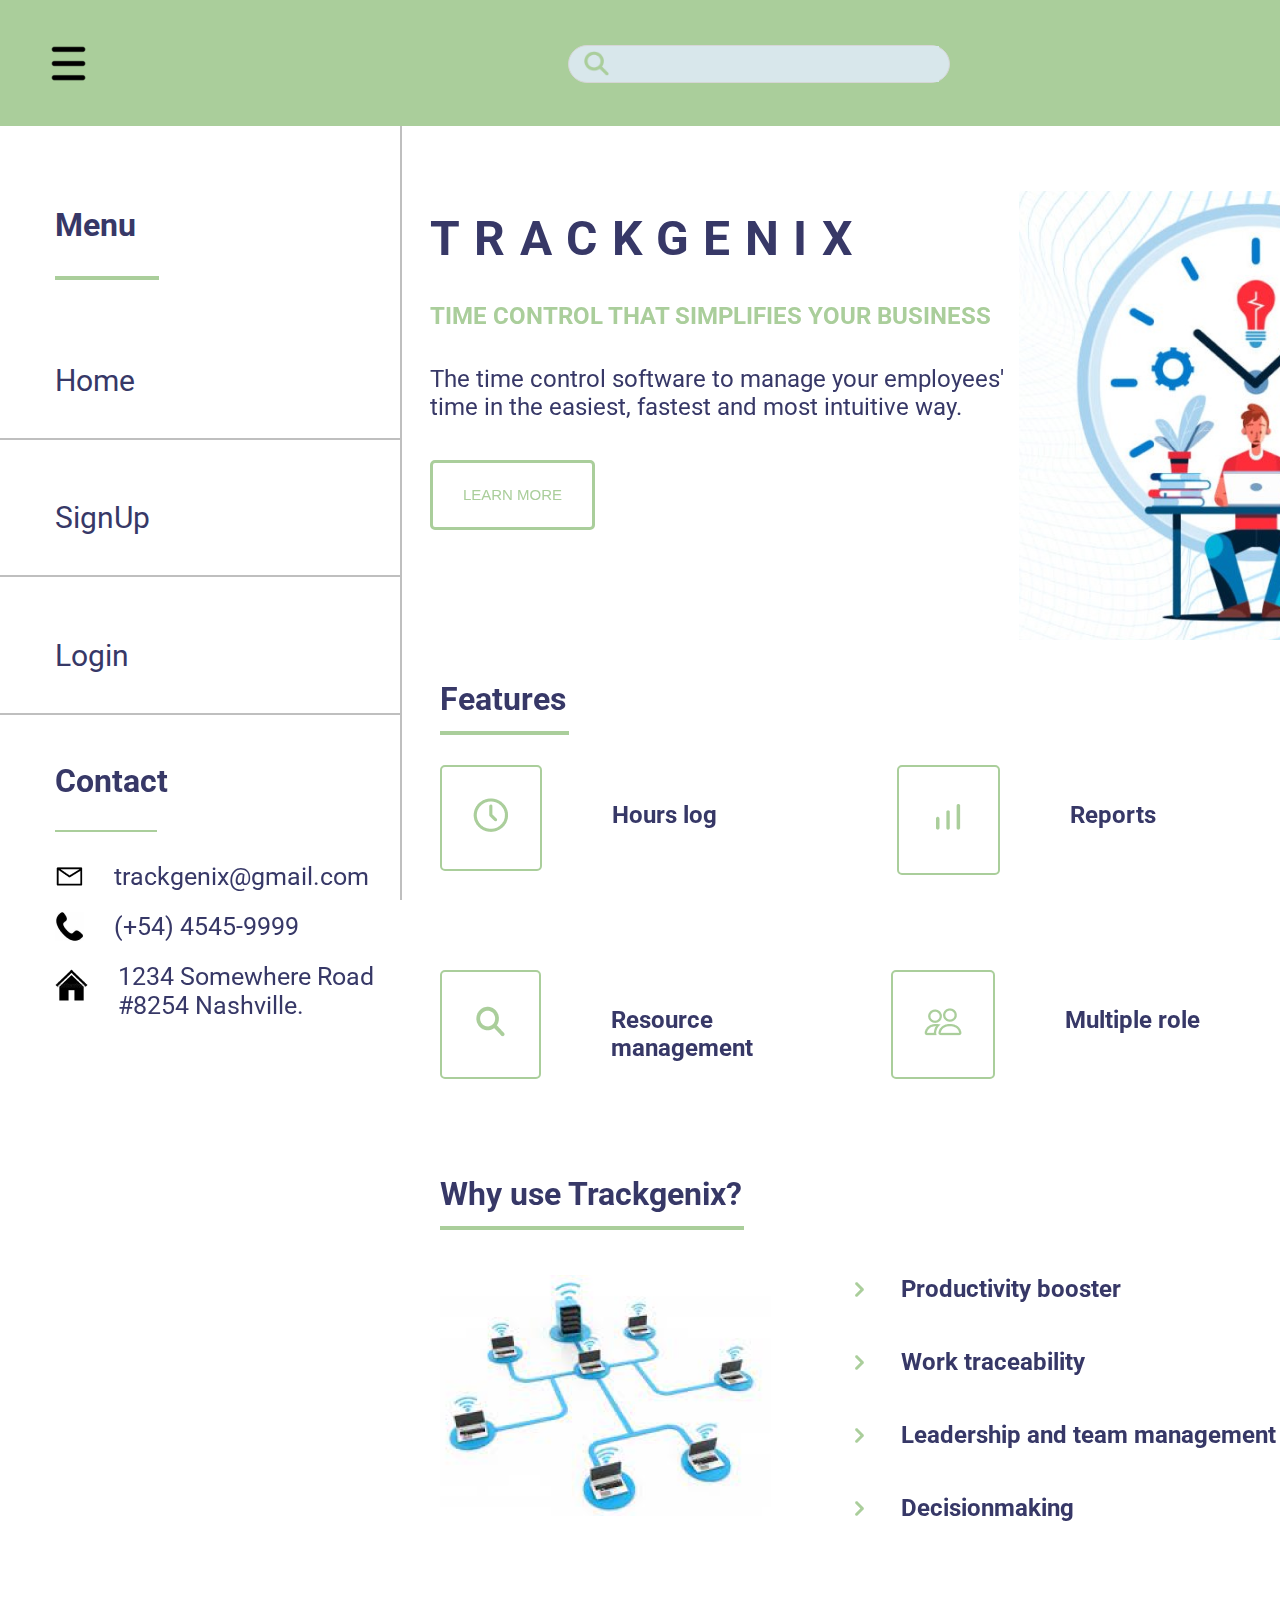
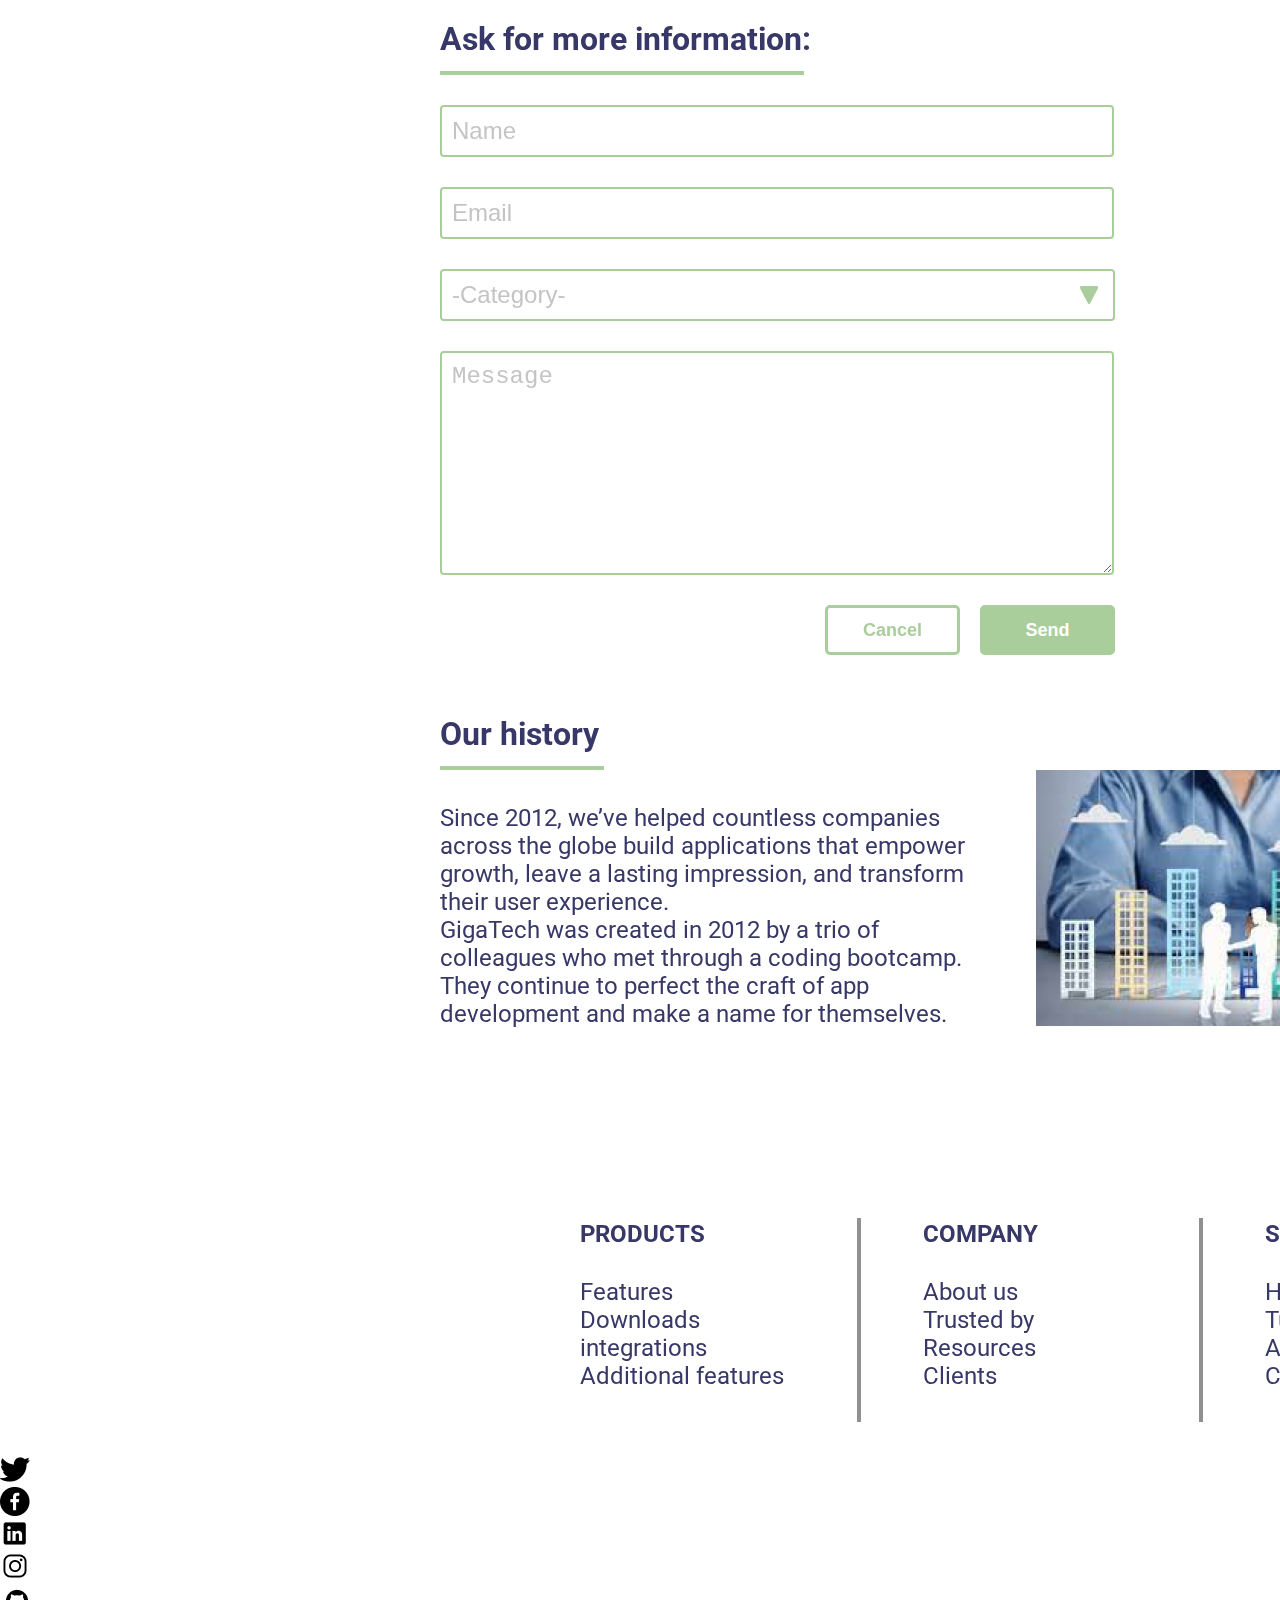
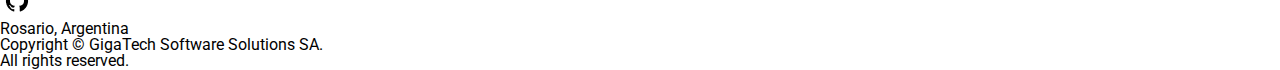
==== commit 23295a5b: "BaSP-W03-2022: finish with the sixth section" ====
--- a/Semana-03/index.html
+++ b/Semana-03/index.html
@@ -126,32 +126,32 @@
         <figure>
           <img src="../assets/img/why_use.png" alt="" />
         </figure>
-          <ul>
-            <li><a href="#">Productivity booster</a></li>
-            <li><a href="#">Work traceability</a></li>
-            <li><a href="#">Leadership and team management</a></li>
-            <li><a href="#">Decisionmaking</a></li>
-          </ul>
+        <ul>
+          <li><a href="#">Productivity booster</a></li>
+          <li><a href="#">Work traceability</a></li>
+          <li><a href="#">Leadership and team management</a></li>
+          <li><a href="#">Decisionmaking</a></li>
+        </ul>
       </div>
     </section>
     <section class="fourth-section">
       <h2>Ask for more information:</h2>
       <div class="info-underline"></div>
-        <form action="#">
-          <input type="text" name="name" placeholder="Name" required />
-          <input type="email" name="email" placeholder="Email" required />
-          <select name="category" required>
-            <option value="0" disabled selected>-Category-</option>
-            <option value="1">Employee</option>
-            <option value="2">Employee PM</option>
-            <option value="2">Admin</option>
-            <option value="2">SuperAdmin</option>
-            <i></i>
-          </select>
-          <textarea name="text" cols="30" rows="10" placeholder="Message" required></textarea>
-          <input type="submit" value="Send" />
-          <input type="reset" value="Cancel" />
-        </form>
+      <form action="#">
+        <input type="text" name="name" placeholder="Name" required />
+        <input type="email" name="email" placeholder="Email" required />
+        <select name="category" required>
+          <option value="0" disabled selected>-Category-</option>
+          <option value="1">Employee</option>
+          <option value="2">Employee PM</option>
+          <option value="2">Admin</option>
+          <option value="2">SuperAdmin</option>
+          <i></i>
+        </select>
+        <textarea name="text" cols="30" rows="10" placeholder="Message" required></textarea>
+        <input type="submit" value="Send" />
+        <input type="reset" value="Cancel" />
+      </form>
     </section>
     <section class="fifth-section">
       <h2>Our history</h2>
@@ -161,87 +161,75 @@
           Since 2012, we’ve helped countless companies across the globe build
           applications that empower growth, leave a lasting impression, and
           transform their user experience.
-          </p>
-          <p>
+        </p>
+        <p>
           GigaTech was created in 2012 by a
           trio of colleagues who met through a coding bootcamp. They continue
           to perfect the craft of app development and make a name for
           themselves.
         </p>
       </div>
-        <a href="#" target="_blank"><button type="button">Read More</button></a>
-        <figure class="history-img-desc">
-          <img src="../assets/img/history2.png" alt="">
-        </figure>
-        <figure class="history-img">
-          <img src="../assets/img/history.png" alt="" />
-        </figure>
-    </section>
-    <section>
-      <div>
-        <div>
-          <h3>Products</h3>
-          <ul>
-            <li>
-              <ul>
-                <a href="#">
-                  <li>Features</li>
-                </a>
-                <a href="#">
-                  <li>Downloads</li>
-                </a>
-                <a href="#">
-                  <li>Integrations</li>
-                </a>
-                <a href="#">
-                  <li>Additional features</li>
-                </a>
-              </ul>
-            </li>
-          </ul>
-        </div>
-        <div>
-          <h3>Company</h3>
-          <ul>
-            <li>
-              <ul>
-                <a href="#">
-                  <li>About us</li>
-                </a>
-                <a href="#">
-                  <li>Trusted by</li>
-                </a>
-                <a href="#">
-                  <li>Resources</li>
-                </a>
-                <a href="#">
-                  <li>Clients</li>
-                </a>
-              </ul>
-            </li>
-          </ul>
-        </div>
-        <div>
-          <h3>Support</h3>
-          <ul>
-            <li>
-              <ul>
-                <a href="#">
-                  <li>Help</li>
-                </a>
-                <a href="#">
-                  <li>Tutorial</li>
-                </a>
-                <a href="#">
-                  <li>API</li>
-                </a>
-                <a href="#">
-                  <li>Contact</li>
-                </a>
-              </ul>
-            </li>
-          </ul>
-        </div>
+      <a href="#" target="_blank"><button type="button">Read More</button></a>
+      <figure class="history-img-desc">
+        <img src="../assets/img/history2.png" alt="">
+      </figure>
+      <figure class="history-img">
+        <img src="../assets/img/history.png" alt="" />
+      </figure>
+    </section>
+    <section class="sixth-section">
+      <div class="sixth-section-parts">
+        <h3>PRODUCTS</h3>
+        <ul>
+          <li>
+            <a href="#">Features</a>
+          </li>
+          <li>
+            <a href="#">Downloads</a>
+          </li>
+          <li>
+            <a href="#">integrations</a>
+          </li>
+          <li>
+            <a href="#">Additional features</a>
+          </li>
+        </ul>
+      </div>
+      <div class="sixth-section-vertical"></div>
+      <div class="sixth-section-parts">
+        <h3>COMPANY</h3>
+        <ul>
+          <li>
+            <a href="#">About us</a>
+          </li>
+          <li>
+            <a href="#">Trusted by</a>
+          </li>
+          <li>
+            <a href="#">Resources<a>
+          </li>
+          <li>
+            <a href="#">Clients</a>
+          </li>
+        </ul>
+      </div>
+      <div class="sixth-section-vertical"></div>
+      <div class="sixth-section-parts">
+        <h3>SUPPORT</h3>
+        <ul>
+          <li>
+            <a href="#">Help</a>
+          </li>
+          <li>
+            <a href="#">Tutorial</a>
+          </li>
+          <li>
+            <a href="#">API</a>
+          </li>
+          <li>
+            <a href="#">Contact</a>
+          </li>
+        </ul>
       </div>
     </section>
   </main>
--- a/Semana-03/style.css
+++ b/Semana-03/style.css
@@ -91,6 +91,7 @@
 .nav,
 h2 {
   font-weight: 700;
+  color: #373867;
 }
 
 .nav-menu-ul {
@@ -231,6 +232,7 @@
   font-size: 24px;
   line-height: 28px;
   text-decoration: none;
+  color: #373867;
 }
 
 .features-underline,
@@ -467,3 +469,44 @@
   display: flex;
   float: right;
 }
+
+.sixth-section {
+  position: relative;
+  width: 900px;
+  height: 270px;
+  left: 540px;
+  padding: 95px 0px 0px 40px;
+  display: flex;
+  justify-content: space-between;
+  align-items: center;
+}
+
+.sixth-section-parts {
+  width: 215px;
+  height: 200px;
+}
+
+.sixth-section h3 {
+  font-weight: 700;
+  font-size: 24px;
+  line-height: 28px;
+}
+
+.sixth-section a {
+  font-weight: 400;
+  font-size: 24px;
+  line-height: 28px;
+  text-decoration: none;
+  color: #373867;
+}
+
+.sixth-section ul {
+  padding-top: 30px;
+}
+
+.sixth-section-vertical {
+  height: 200px;
+  border: 2px solid #909090;
+  background-color: #909090;
+}
+
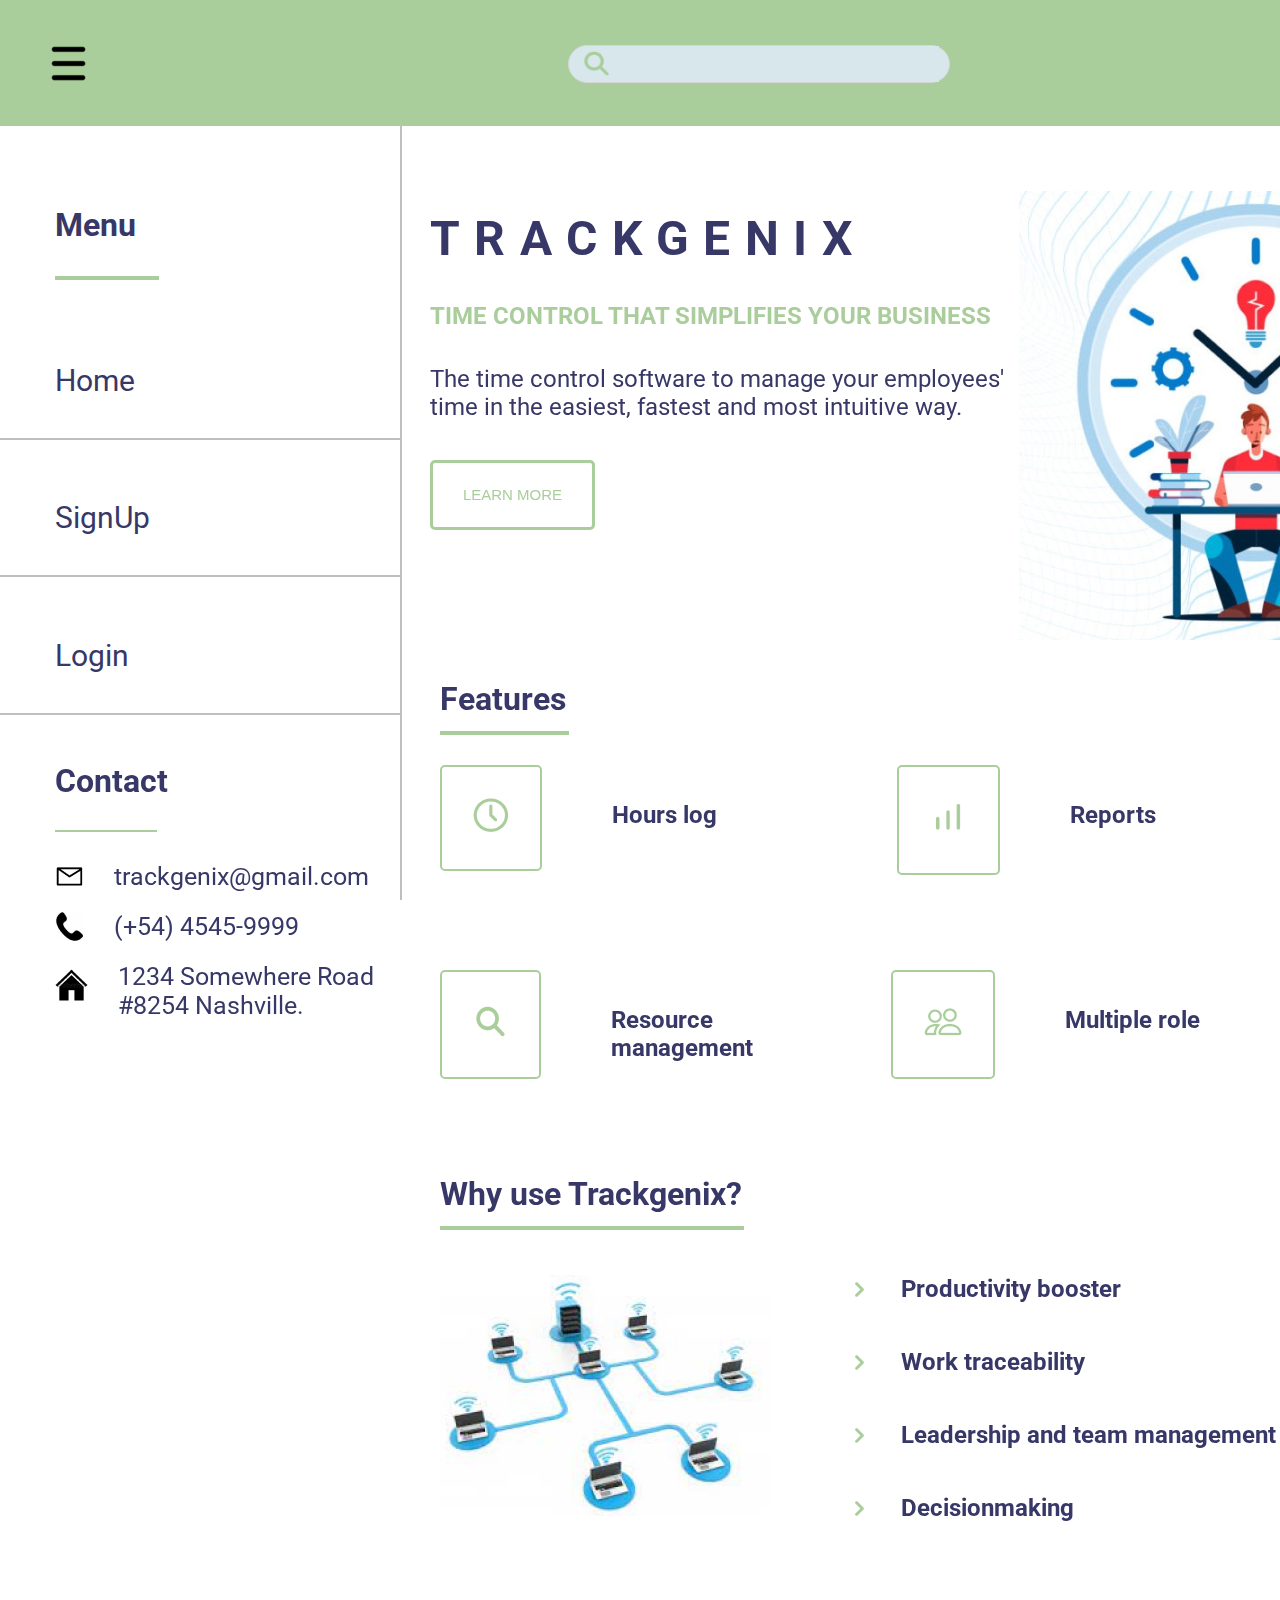
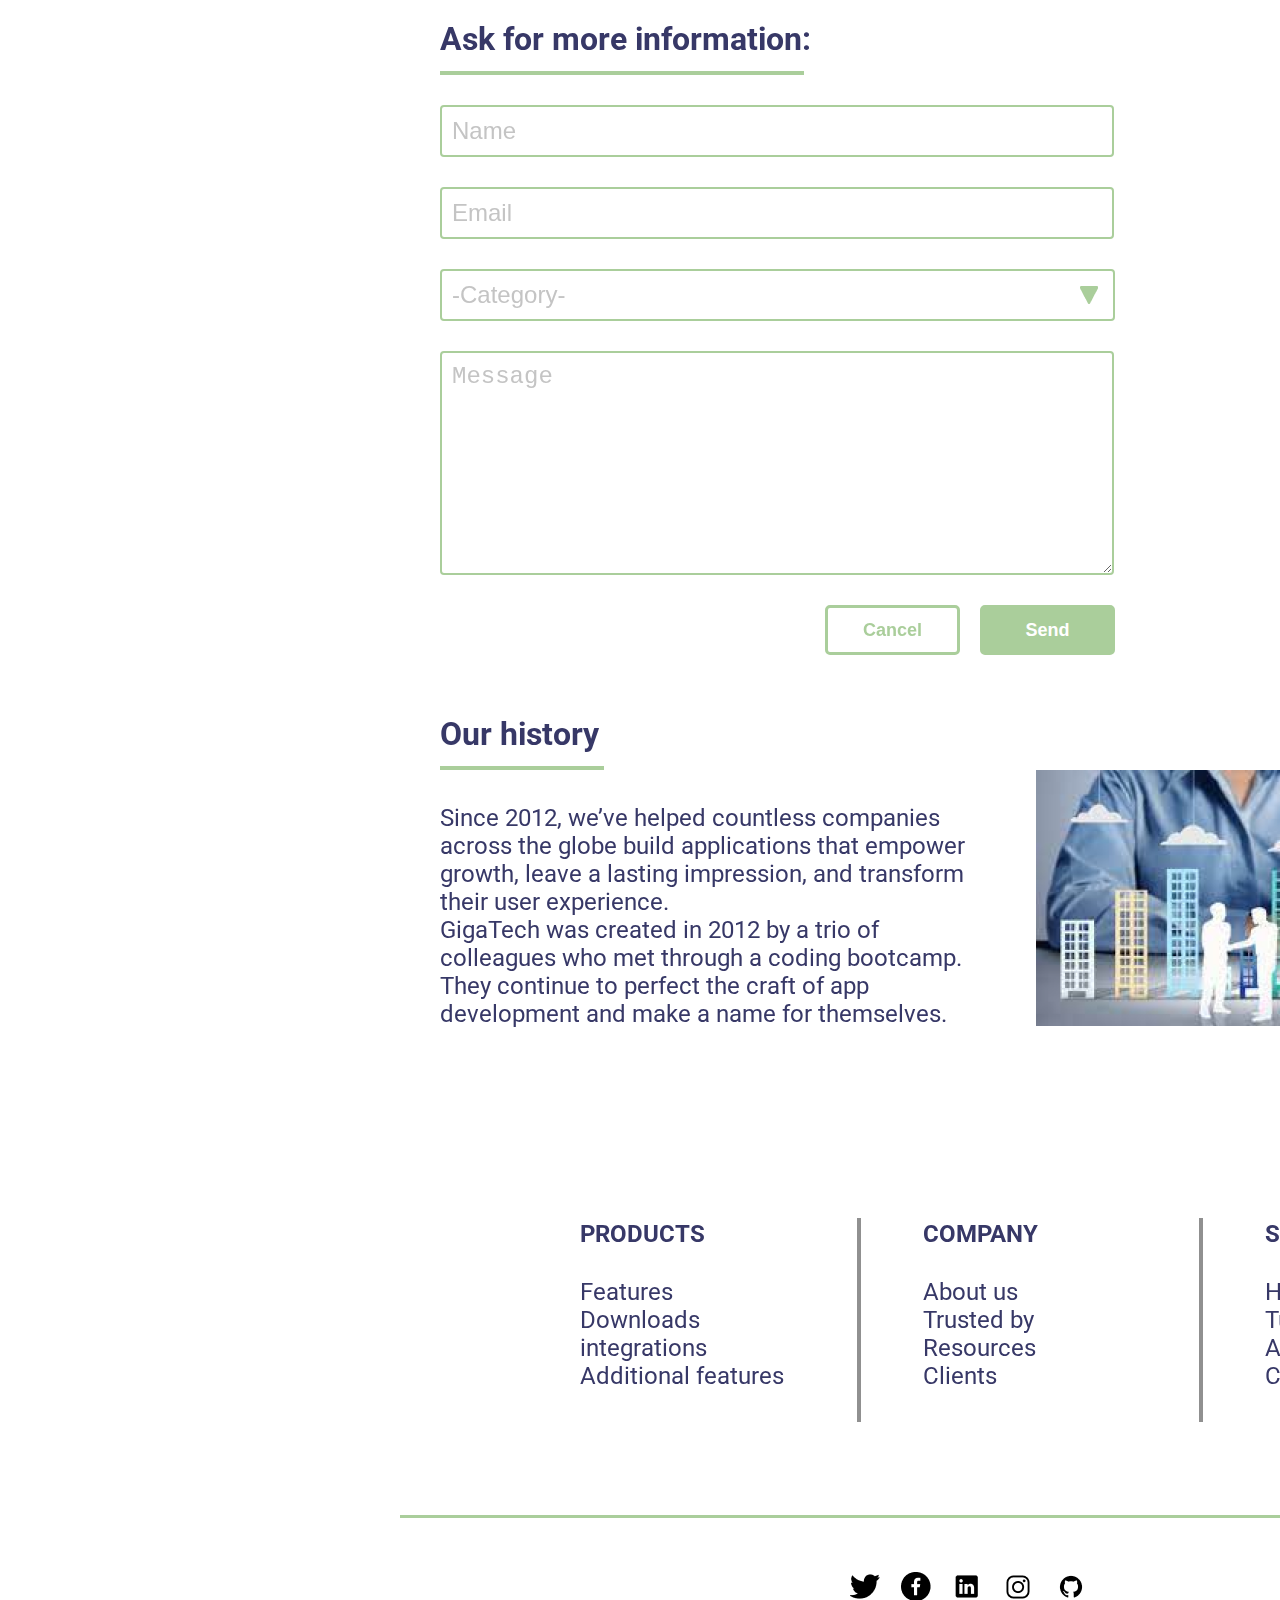
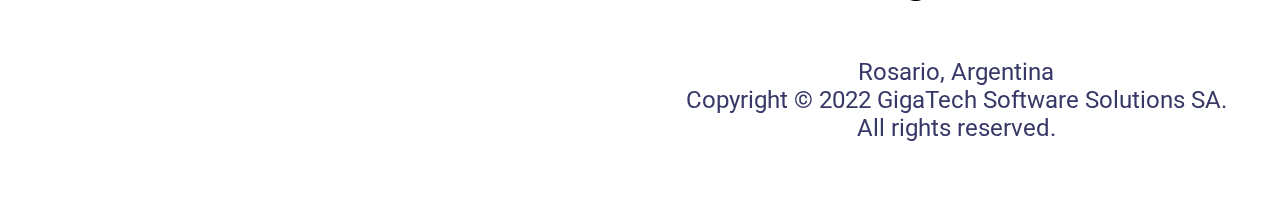
==== commit 1a0b1ba6: "BaSP-W03-2022: finish with the footer" ====
--- a/Semana-03/index.html
+++ b/Semana-03/index.html
@@ -234,36 +234,36 @@
     </section>
   </main>
   <footer>
-    <div>
-      <a href="#" target="_blank">
-        <figure>
+    <div class="footer-socials">
+      <figure>
+      <a href="#" target="_blank">
           <img src="../assets/img/twitter.png" alt="">
-        </figure>
-      </a>
-      <a href="#" target="_blank">
-        <figure>
+        </a>
+      </figure>
+      <figure>
+      <a href="#" target="_blank">
           <img src="../assets/img/face.png" alt="">
-        </figure>
-      </a>
-      <a href="#" target="_blank">
-        <figure>
+        </a>
+      </figure>
+      <figure>
+      <a href="#" target="_blank">
           <img src="../assets/img/linkedin.png" alt="">
-        </figure>
-      </a>
-      <a href="#" target="_blank">
-        <figure>
+        </a>
+      </figure>
+      <figure>
+      <a href="#" target="_blank">
           <img src="../assets/img/instagram.png" alt="">
-        </figure>
-      </a>
-      <a href="#" target="_blank">
-        <figure>
+        </a>
+      </figure>
+      <figure>
+      <a href="#" target="_blank">
           <img src="../assets/img/github.png" alt="">
-        </figure>
-      </a>
+        </a>
+      </figure>
     </div>
-    <div>
+    <div class="footer-info">
       <p>Rosario, Argentina</p>
-      <p>Copyright &#169 GigaTech Software Solutions SA.</p>
+      <p>Copyright &#169 2022 GigaTech Software Solutions SA.</p>
       <P>All rights reserved.</P>
     </div>
   </footer>
--- a/Semana-03/style.css
+++ b/Semana-03/style.css
@@ -510,3 +510,35 @@
   background-color: #909090;
 }
 
+footer {
+  position: relative;
+  width: 1112px;
+  height: 280px;
+  left: 400px;
+  margin-top: 60px;
+  border-top: 3px solid #aace9b;
+}
+
+.footer-socials {
+  display: flex;
+  align-items: center;
+  justify-content: center;
+  width: 1112px;
+  height: 140px;
+}
+
+.footer-socials figure {
+  width: 30px;
+  padding-left: 21px;
+}
+
+.footer-info {
+  width: 609px;
+  height: 85px;
+  font-weight: 400;
+  font-size: 24px;
+  line-height: 28px;
+  text-align: center;
+  margin: 0 auto;
+  color: #373867;
+}
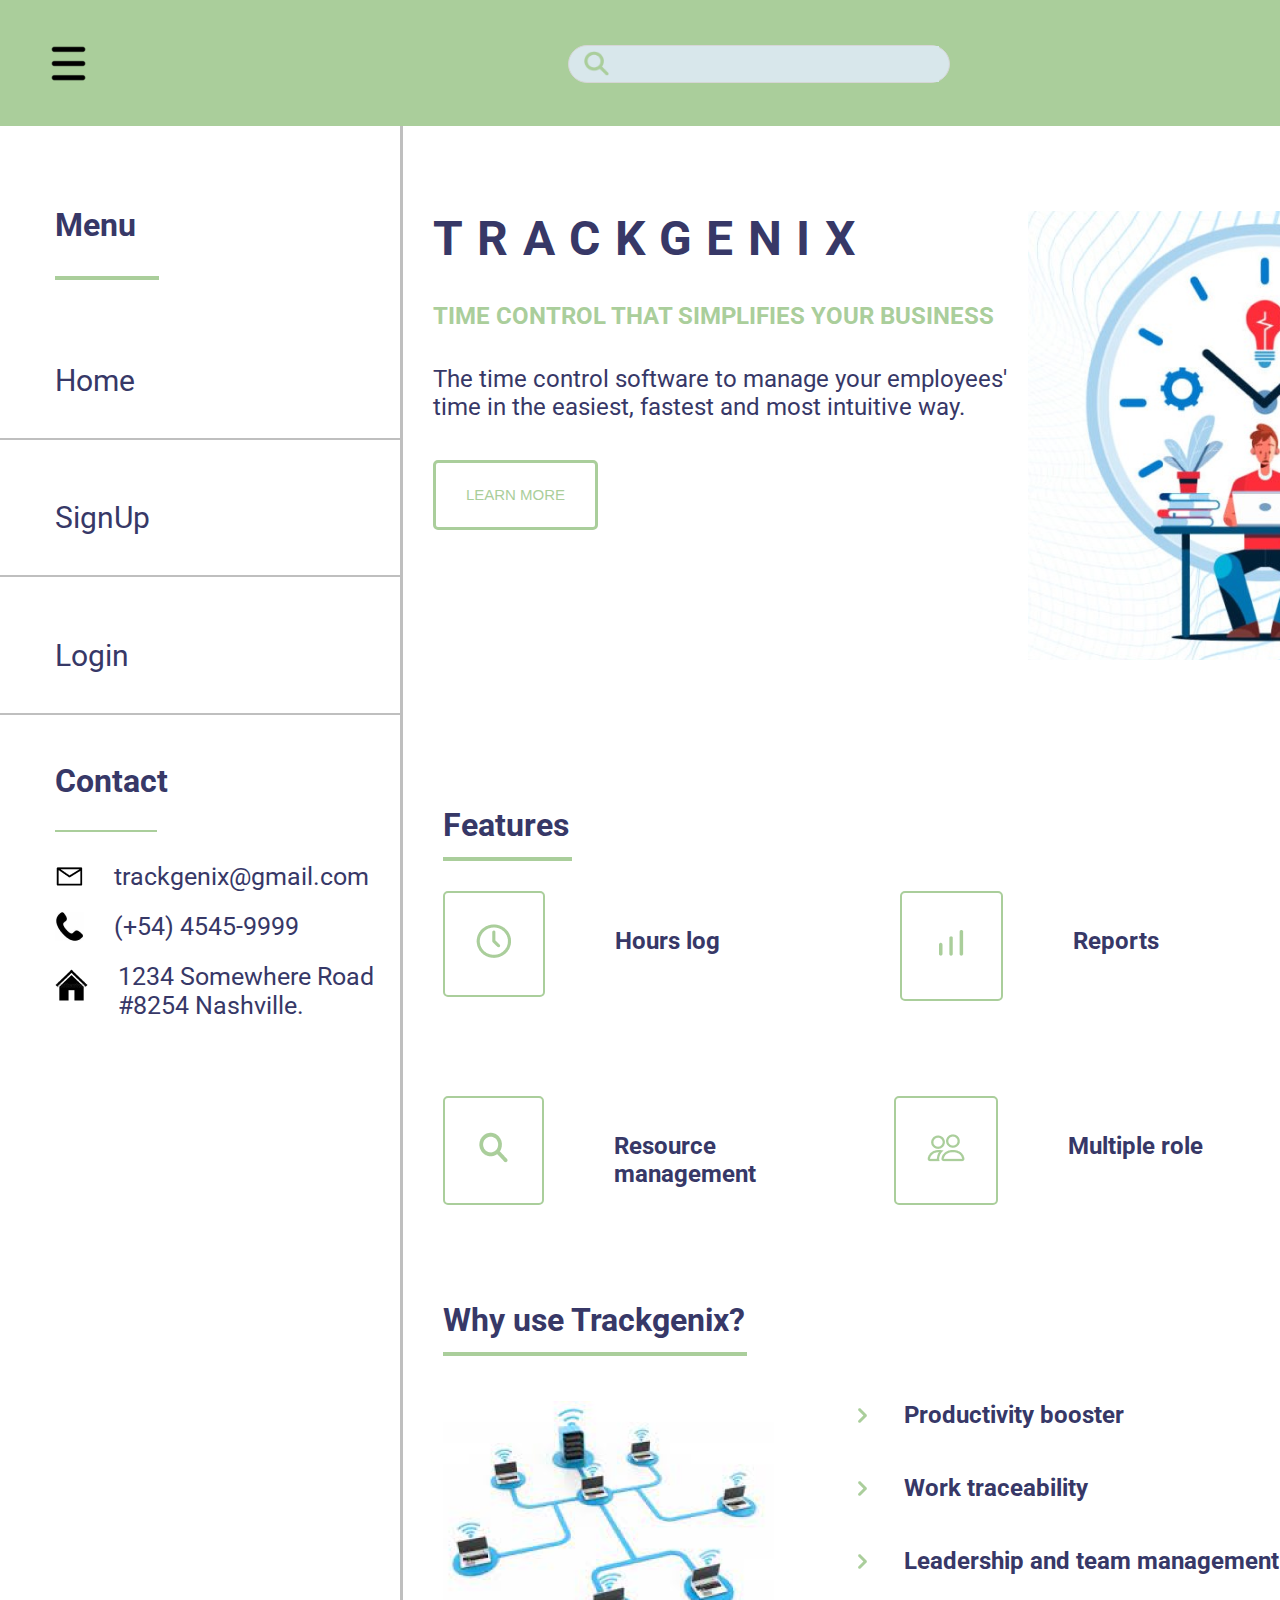
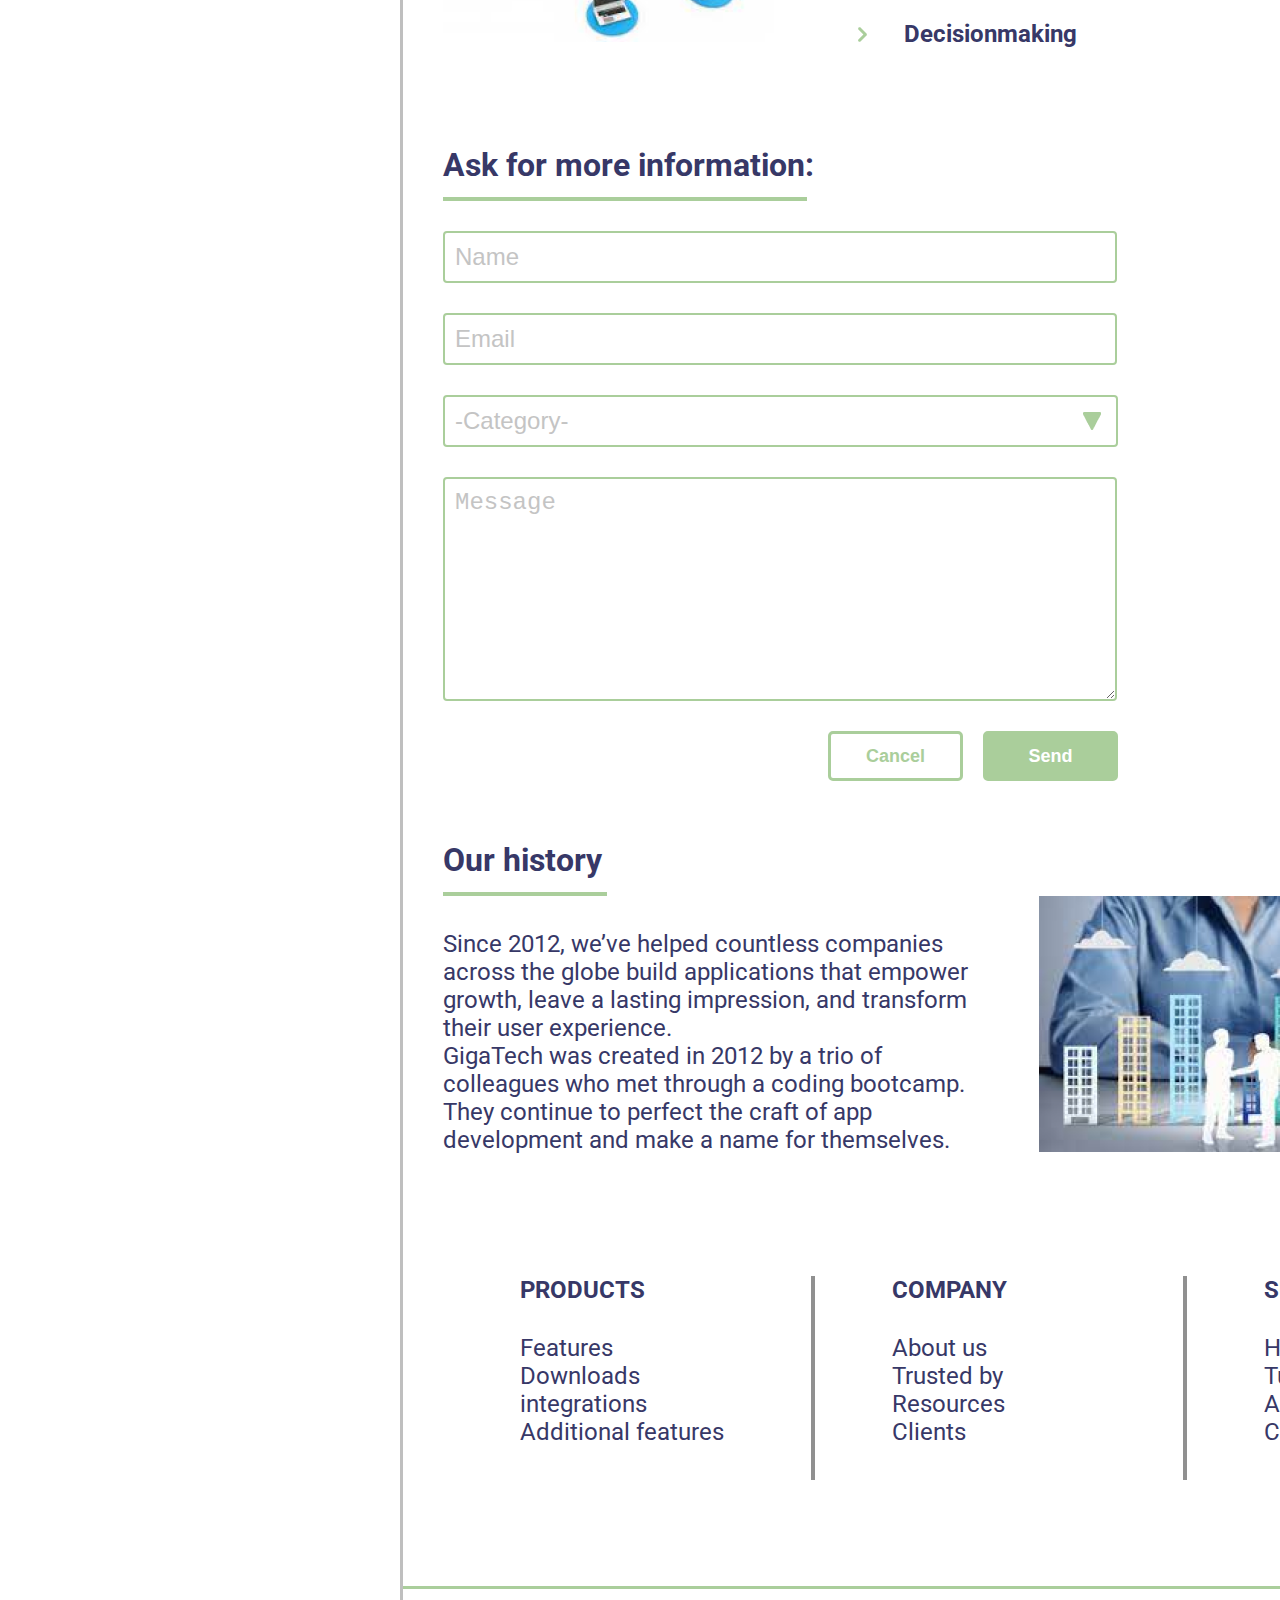
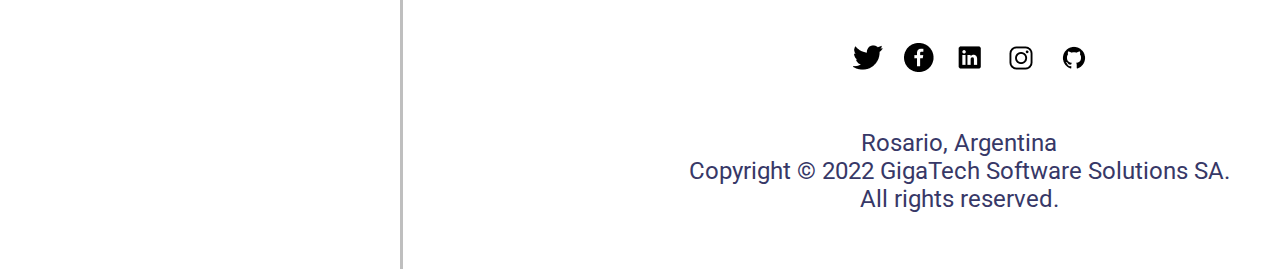
==== commit f8cd07fa: "BaSP-W03-2022: update of the README adn fix some errors on the CSS" ====
--- a/Semana-03/index.html
+++ b/Semana-03/index.html
@@ -64,13 +64,15 @@
   </nav>
   <main>
     <section class="first-section">
-      <h1>TRACKGENIX</h1>
-      <h2>TIME CONTROL THAT SIMPLIFIES YOUR BUSINESS</h2>
-      <p>
-        The time control software to manage your employees' time in the
-        easiest, fastest and most intuitive way.
-      </p>
-      <a href="#" target="_blank"><button type="button">LEARN MORE</button></a>
+      <div>
+        <h1>TRACKGENIX</h1>
+        <h2>TIME CONTROL THAT SIMPLIFIES YOUR BUSINESS</h2>
+        <p>
+          The time control software to manage your employees' time in the
+          easiest, fastest and most intuitive way.
+        </p>
+        <a href="#" target="_blank"><button type="button">LEARN MORE</button></a>
+      </div>
       <figure>
         <img src="../assets/img/Imagen_principal.png" alt="" />
       </figure>
@@ -232,41 +234,41 @@
         </ul>
       </div>
     </section>
+    <footer>
+      <div class="footer-socials">
+        <figure>
+        <a href="#" target="_blank">
+            <img src="../assets/img/twitter.png" alt="">
+          </a>
+        </figure>
+        <figure>
+        <a href="#" target="_blank">
+            <img src="../assets/img/face.png" alt="">
+          </a>
+        </figure>
+        <figure>
+        <a href="#" target="_blank">
+            <img src="../assets/img/linkedin.png" alt="">
+          </a>
+        </figure>
+        <figure>
+        <a href="#" target="_blank">
+            <img src="../assets/img/instagram.png" alt="">
+          </a>
+        </figure>
+        <figure>
+        <a href="#" target="_blank">
+            <img src="../assets/img/github.png" alt="">
+          </a>
+        </figure>
+      </div>
+      <div class="footer-info">
+        <p>Rosario, Argentina</p>
+        <p>Copyright &#169 2022 GigaTech Software Solutions SA.</p>
+        <P>All rights reserved.</P>
+      </div>
+    </footer>
   </main>
-  <footer>
-    <div class="footer-socials">
-      <figure>
-      <a href="#" target="_blank">
-          <img src="../assets/img/twitter.png" alt="">
-        </a>
-      </figure>
-      <figure>
-      <a href="#" target="_blank">
-          <img src="../assets/img/face.png" alt="">
-        </a>
-      </figure>
-      <figure>
-      <a href="#" target="_blank">
-          <img src="../assets/img/linkedin.png" alt="">
-        </a>
-      </figure>
-      <figure>
-      <a href="#" target="_blank">
-          <img src="../assets/img/instagram.png" alt="">
-        </a>
-      </figure>
-      <figure>
-      <a href="#" target="_blank">
-          <img src="../assets/img/github.png" alt="">
-        </a>
-      </figure>
-    </div>
-    <div class="footer-info">
-      <p>Rosario, Argentina</p>
-      <p>Copyright &#169 2022 GigaTech Software Solutions SA.</p>
-      <P>All rights reserved.</P>
-    </div>
-  </footer>
 </body>
 
 </html>--- a/Semana-03/style.css
+++ b/Semana-03/style.css
@@ -1,6 +1,8 @@
 body {
   font-family: "Roboto";
   width: 1512px;
+  color: #373867;
+  background-color: white;
 }
 
 header {
@@ -62,21 +64,17 @@
 }
 
 nav {
-  position: fixed;
+  position: absolute;
   width: 400px;
   height: 100%;
-  font-family: "Roboto";
   font-size: 30px;
   line-height: 35px;
-  border-right: 2px solid #bfbfbf;
-  background-color: white;
 }
 
 .nav-menu {
   position: relative;
   padding-left: 55px;
   top: 206px;
-  color: #373867;
 }
 
 .nav-menu-underline {
@@ -91,12 +89,11 @@
 .nav,
 h2 {
   font-weight: 700;
-  color: #373867;
 }
 
 .nav-menu-ul {
   position: absolute;
-  height: 420px;
+  height: 450px;
   top: 260px;
 }
 
@@ -123,6 +120,8 @@
 .nav-contact-ul {
   position: relative;
   top: 720px;
+  width: 320px;
+  height: 300px;
   margin-left: 55px;
 }
 
@@ -158,15 +157,18 @@
 }
 
 main {
+  position: relative;
   width: 1112px;
   color: #373867;
+  border-left: 3px solid #bfbfbf;
+  left: 400px;
+  top: 126px;
 }
 
 .first-section {
   position: relative;
+  display: flex;
   height: 500px;
-  top: 126px;
-  left: 400px;
   padding: 85px 35px 0px 30px;
 }
 
@@ -176,6 +178,10 @@
   line-height: 56px;
   letter-spacing: 0.3em;
   padding-bottom: 35px;
+}
+
+.first-section div {
+  width: 600px;
 }
 
 .first-section h2 {
@@ -209,15 +215,12 @@
 }
 
 .first-section img {
-  position: absolute;
-  top: 65px;
-  right: 35px;
+  float: right;
 }
 
 .second-section {
   position: relative;
   height: 400px;
-  left: 400px;
   padding: 95px 0px 0px 40px;
 }
 
@@ -232,7 +235,7 @@
   font-size: 24px;
   line-height: 28px;
   text-decoration: none;
-  color: #373867;
+  color:#373867;
 }
 
 .features-underline,
@@ -327,7 +330,6 @@
 .third-section {
   position: relative;
   height: 350px;
-  left: 400px;
   padding: 95px 0px 0px 40px;
 }
 
@@ -366,7 +368,6 @@
   position: relative;
   width: 675px;
   height: 600px;
-  left: 400px;
   padding: 95px 0px 0px 40px;
 }
 .info-underline {
@@ -437,7 +438,6 @@
   position: relative;
   width: 1052px;
   height: 375px;
-  left: 400px;
   padding: 95px 0px 0px 40px;
 }
 
@@ -472,18 +472,20 @@
 
 .sixth-section {
   position: relative;
-  width: 900px;
-  height: 270px;
-  left: 540px;
-  padding: 95px 0px 0px 40px;
-  display: flex;
-  justify-content: space-between;
-  align-items: center;
+  width: 1112px;
+  height: 250px;
+  padding: 60px 0px 0px 40px;
+  display: flex;
+  justify-content: space-evenly;
+  align-items: flex-start;
 }
 
 .sixth-section-parts {
   width: 215px;
-  height: 200px;
+}
+
+.sixth-section-parts ul {
+  padding-top: 30px;
 }
 
 .sixth-section h3 {
@@ -500,9 +502,6 @@
   color: #373867;
 }
 
-.sixth-section ul {
-  padding-top: 30px;
-}
 
 .sixth-section-vertical {
   height: 200px;
@@ -512,9 +511,8 @@
 
 footer {
   position: relative;
-  width: 1112px;
+
   height: 280px;
-  left: 400px;
   margin-top: 60px;
   border-top: 3px solid #aace9b;
 }
@@ -533,12 +531,11 @@
 }
 
 .footer-info {
-  width: 609px;
+  width: 610px;
   height: 85px;
   font-weight: 400;
   font-size: 24px;
   line-height: 28px;
   text-align: center;
   margin: 0 auto;
-  color: #373867;
-}
+}